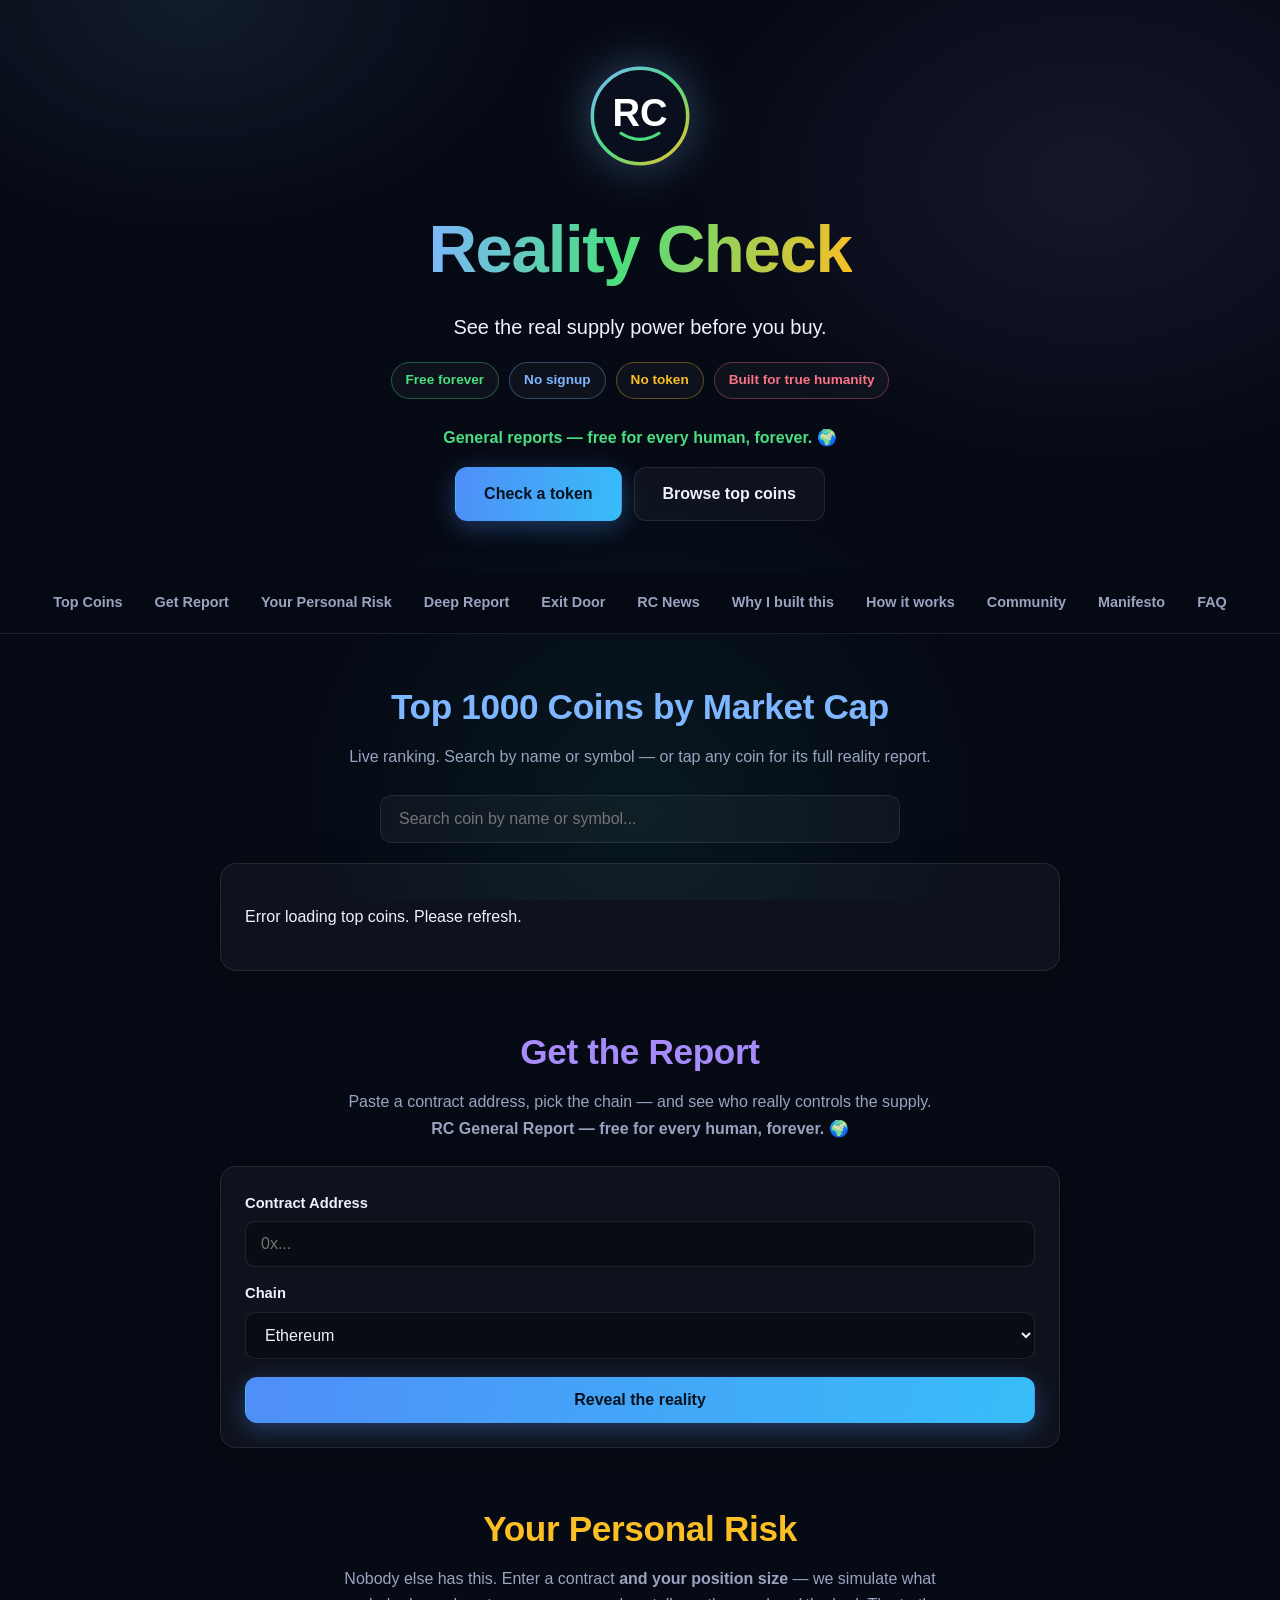
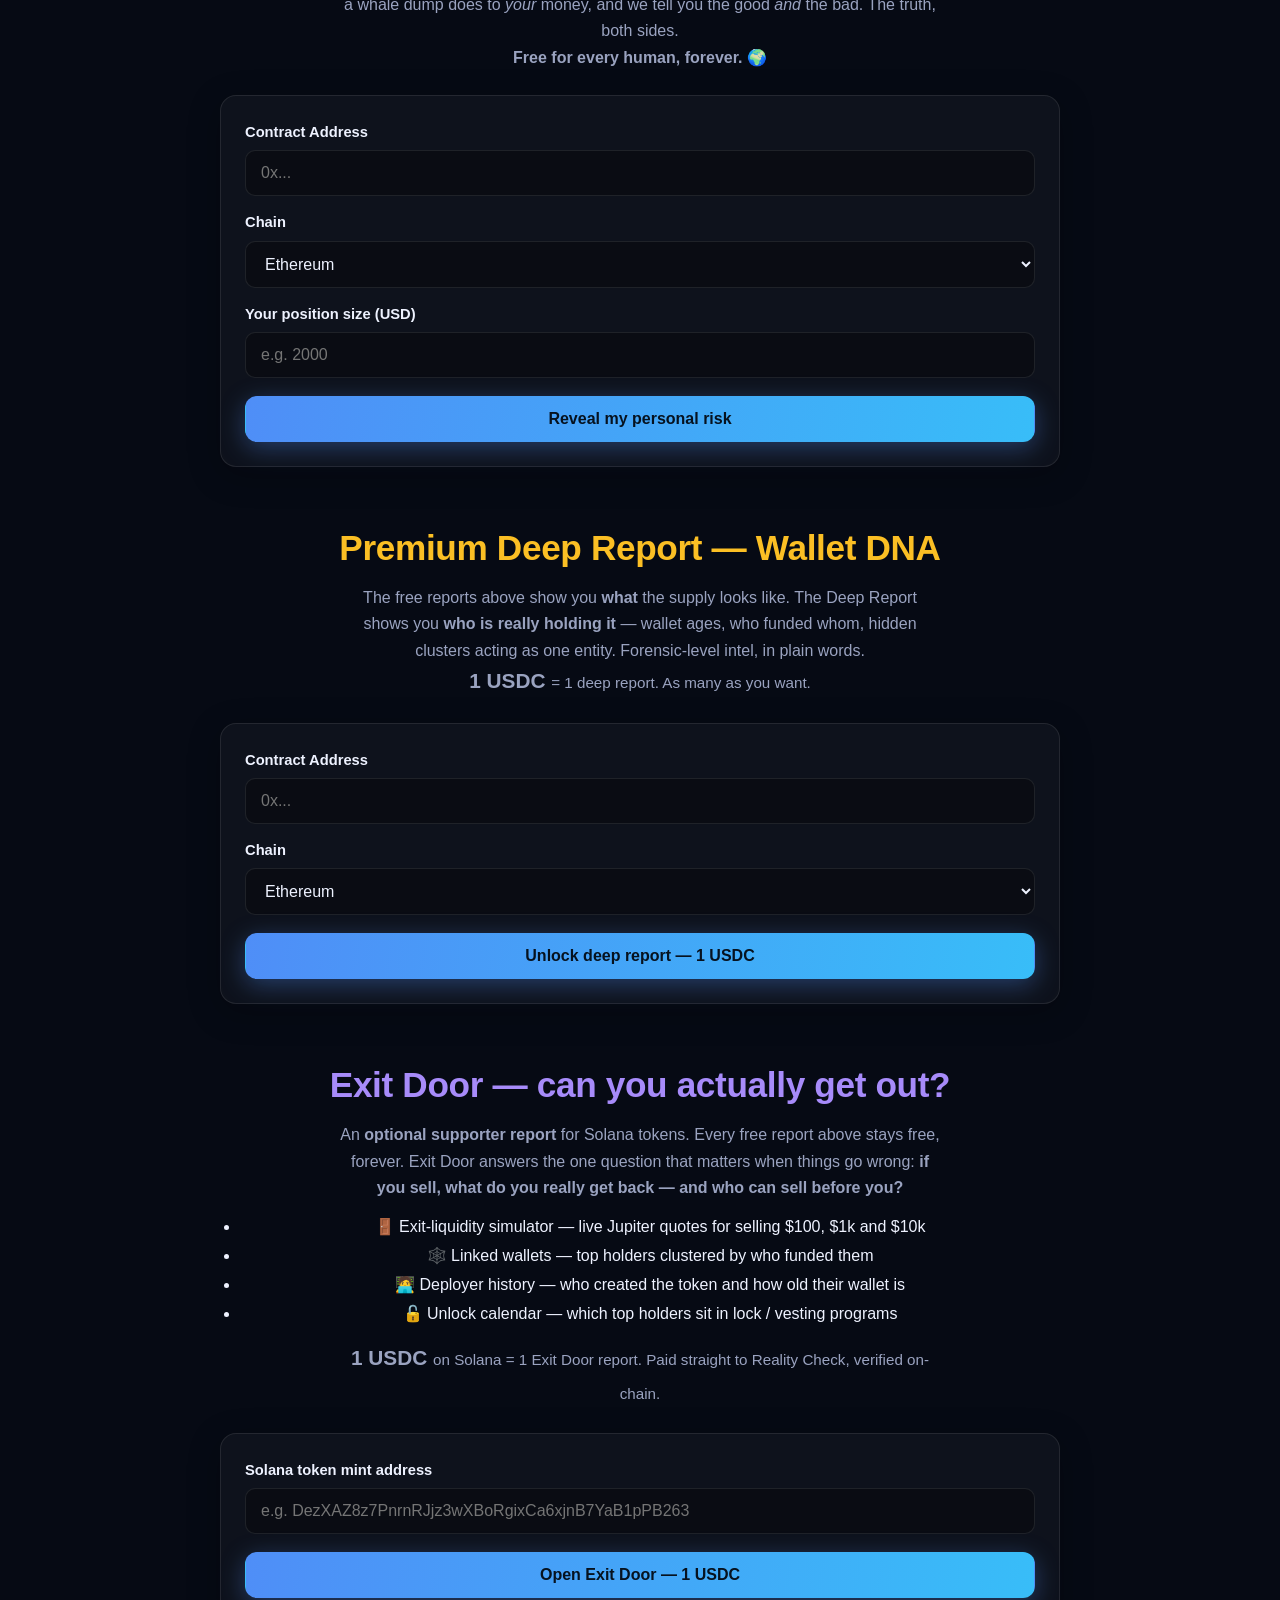
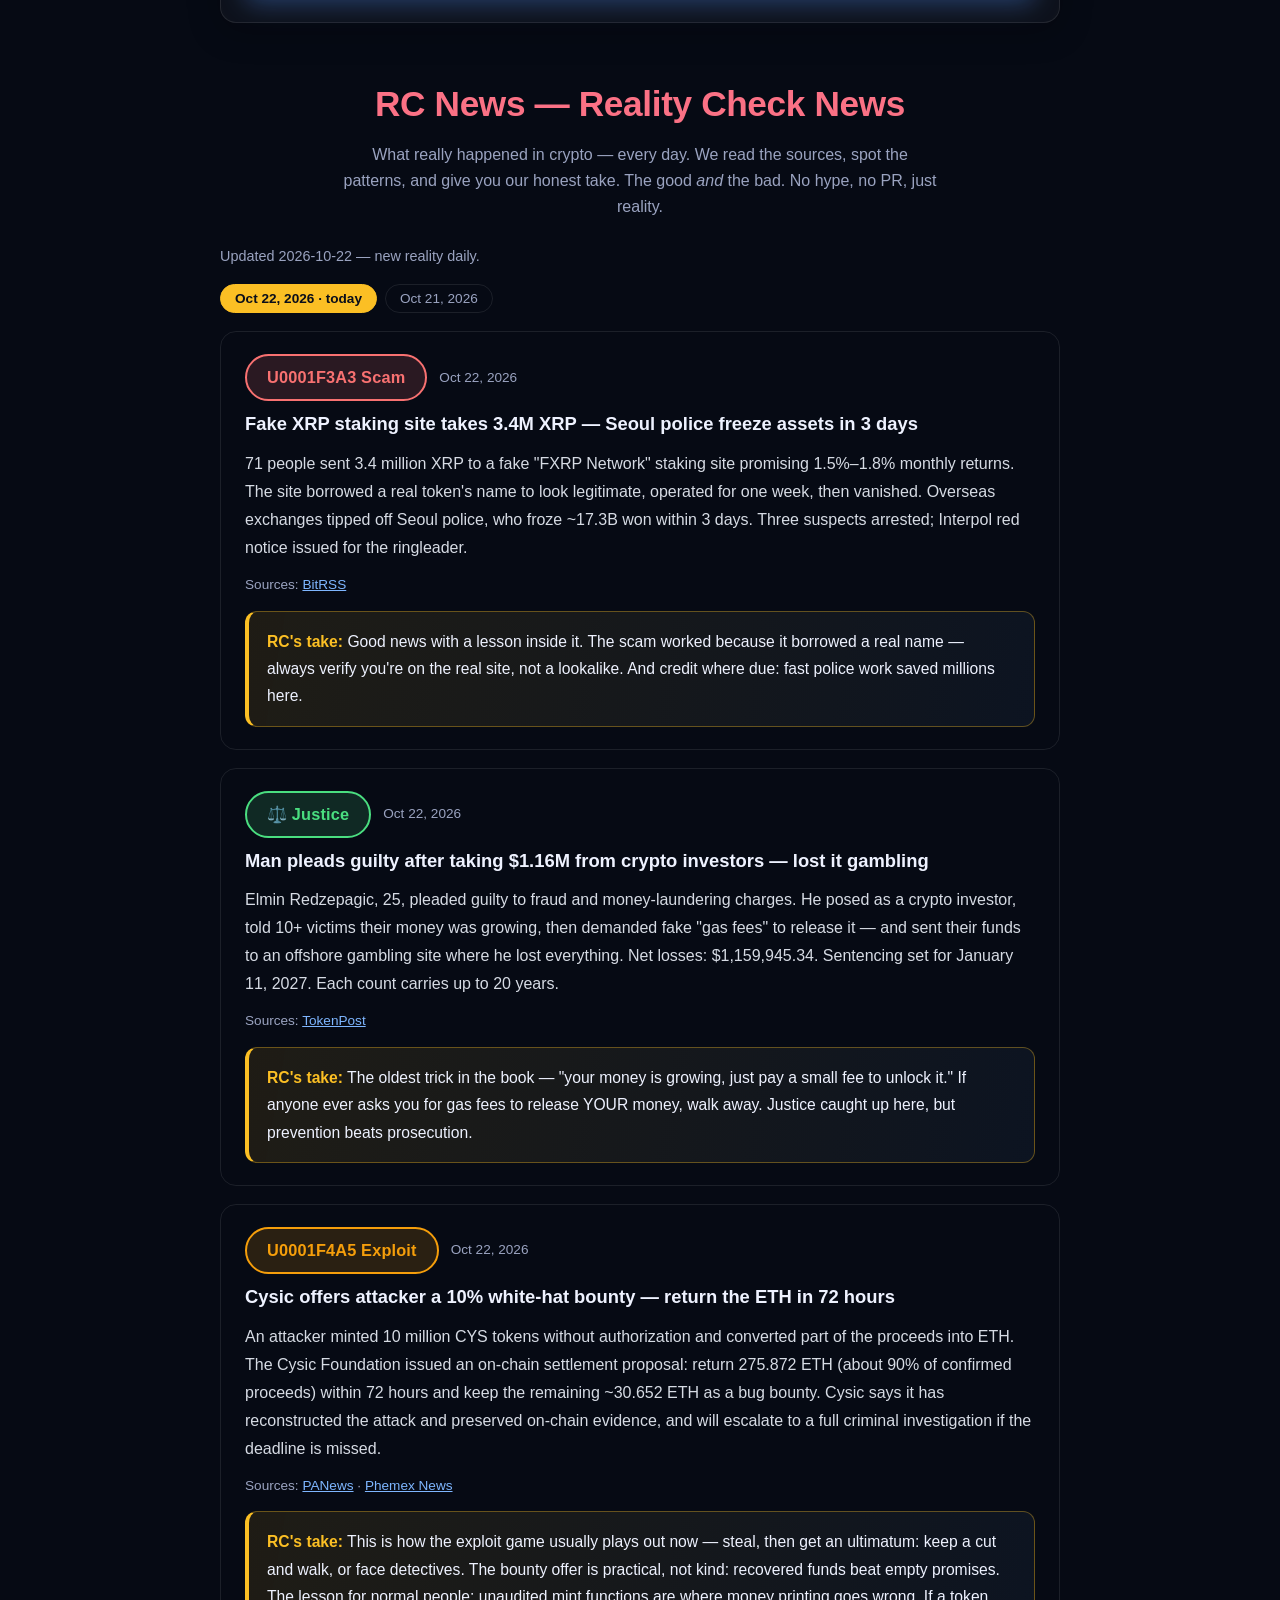
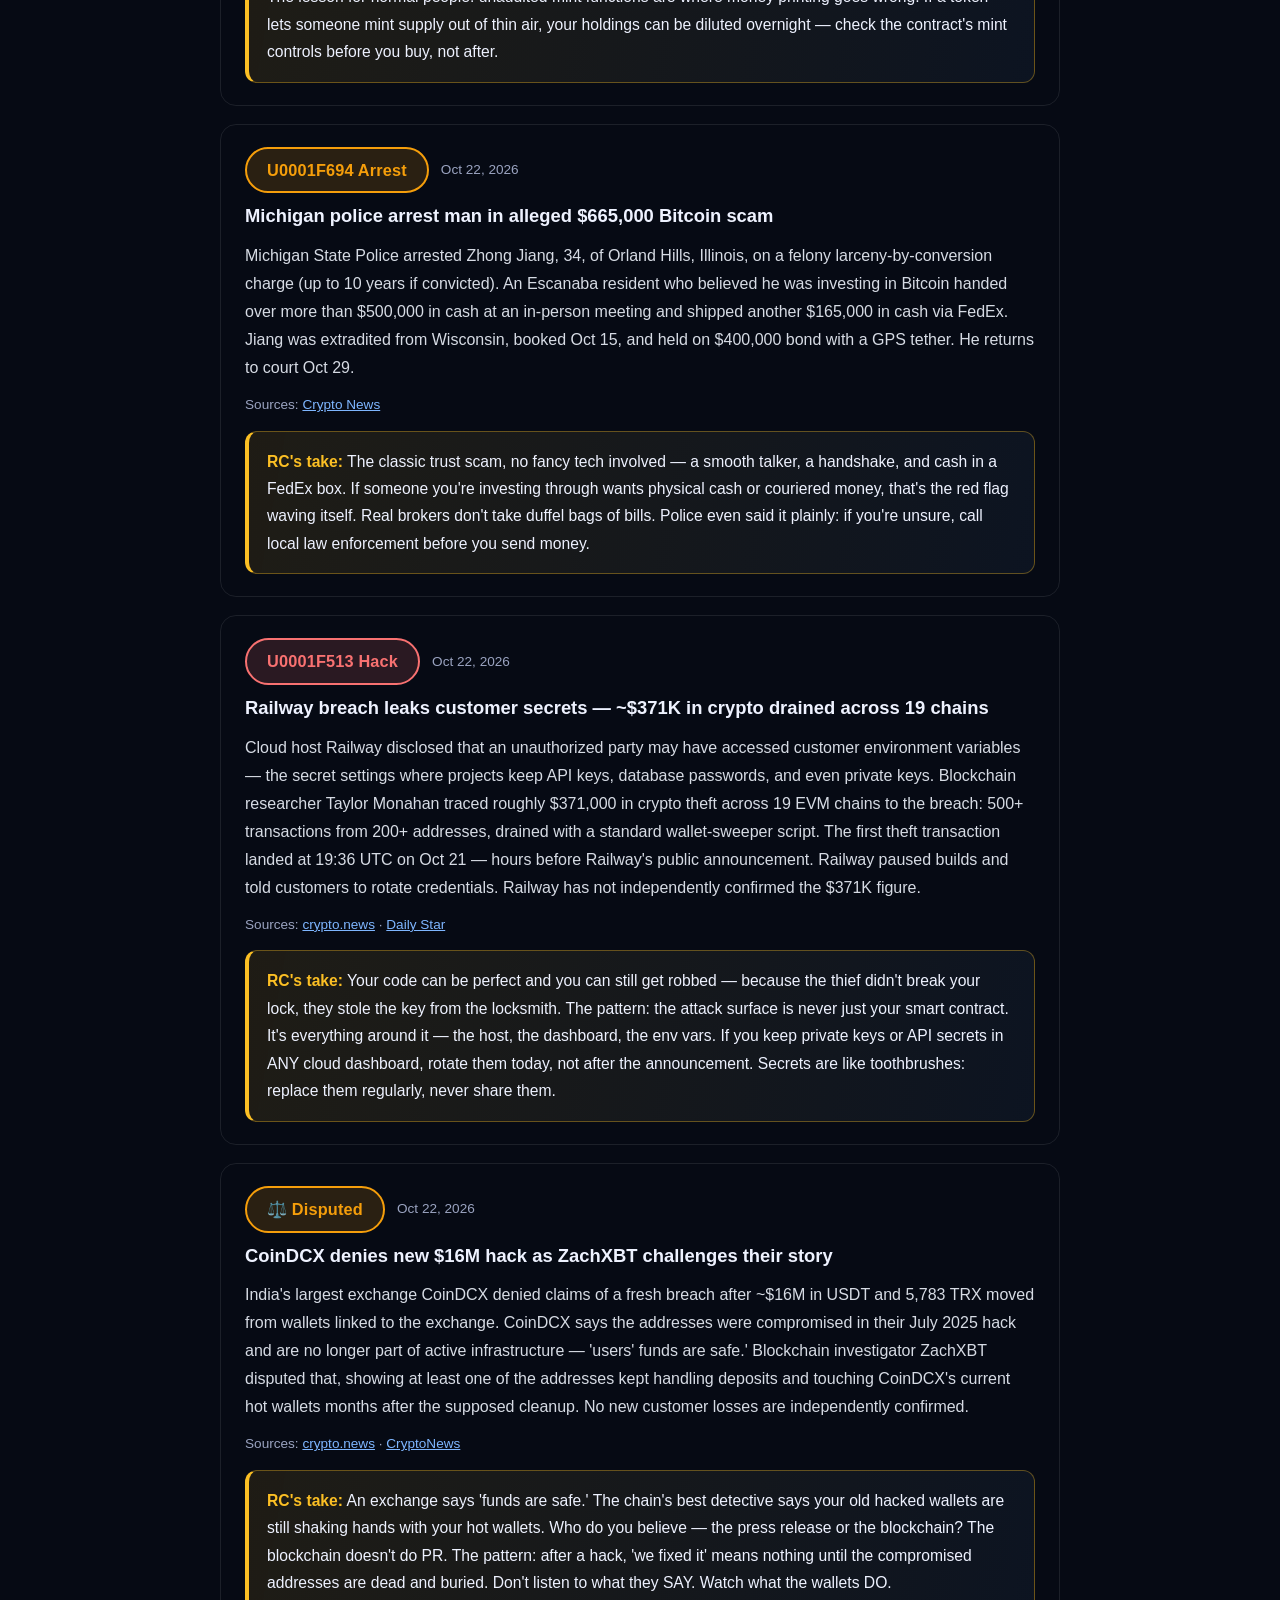
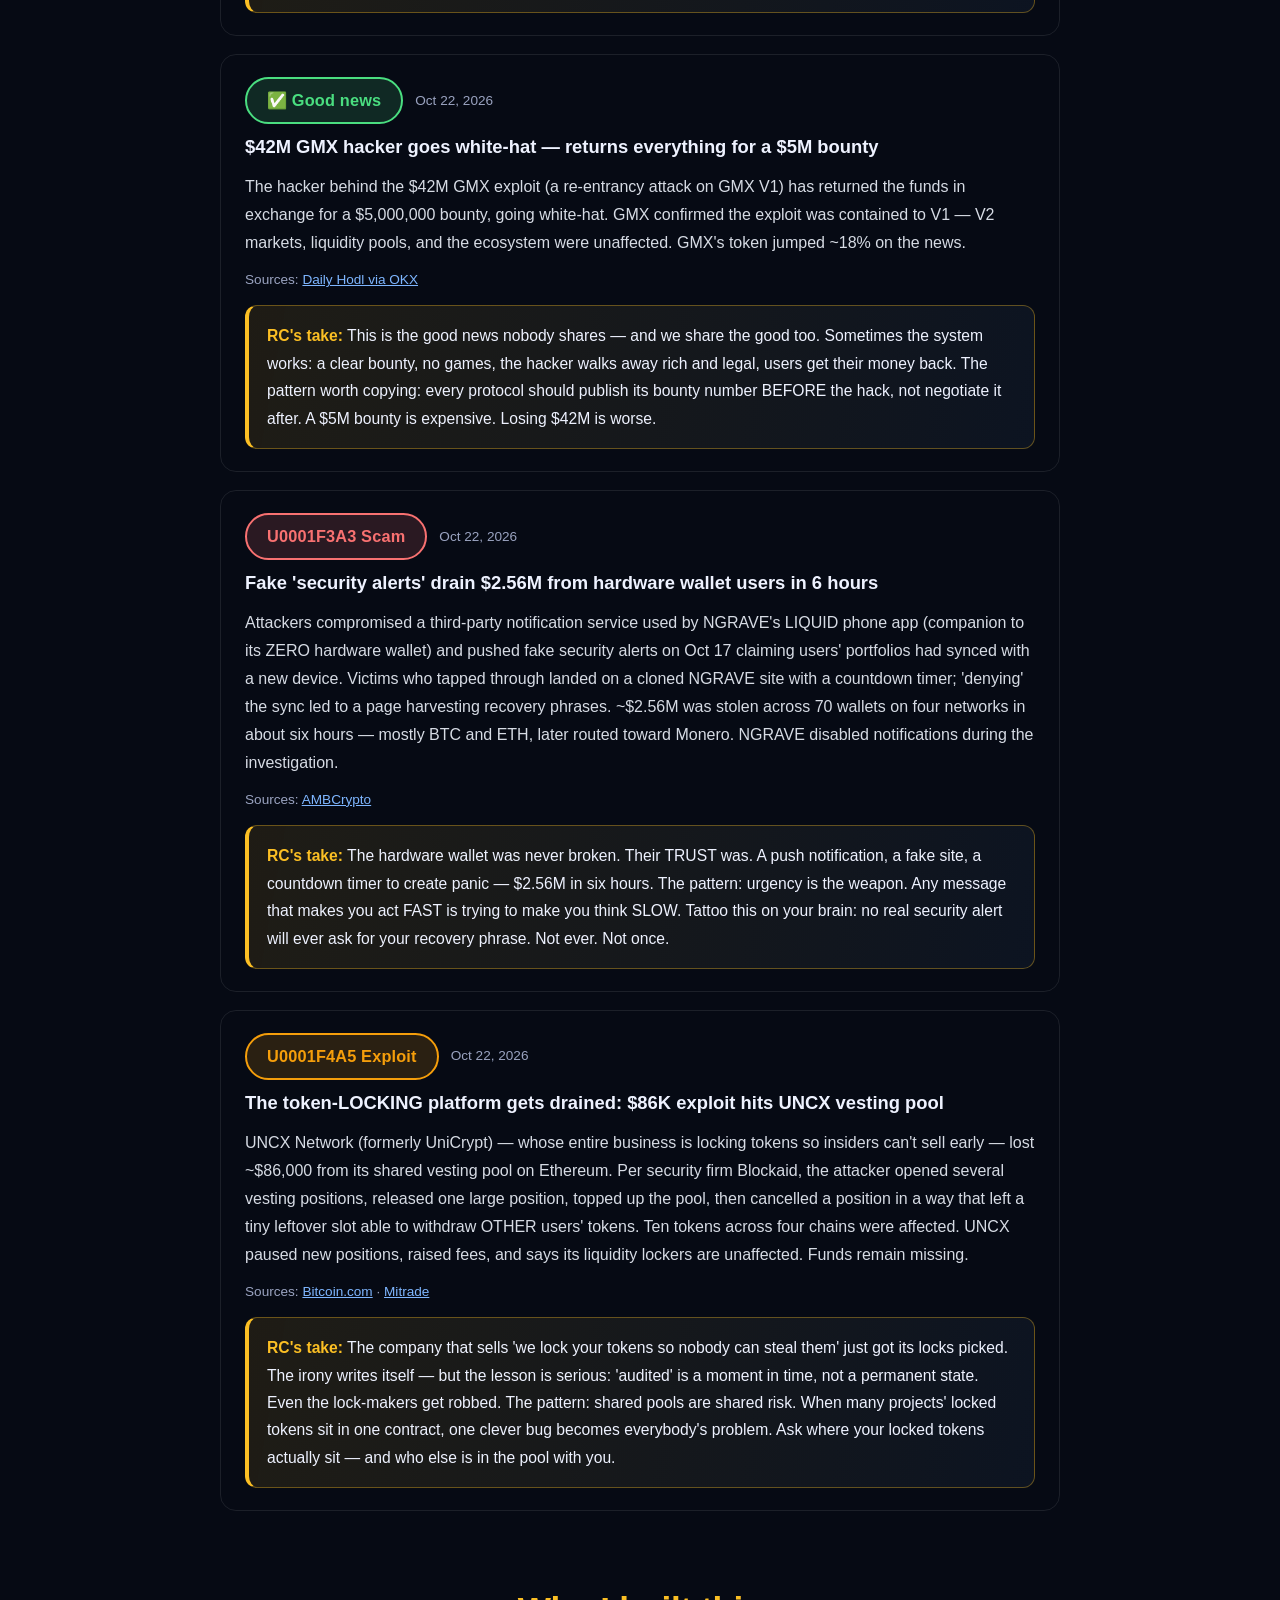
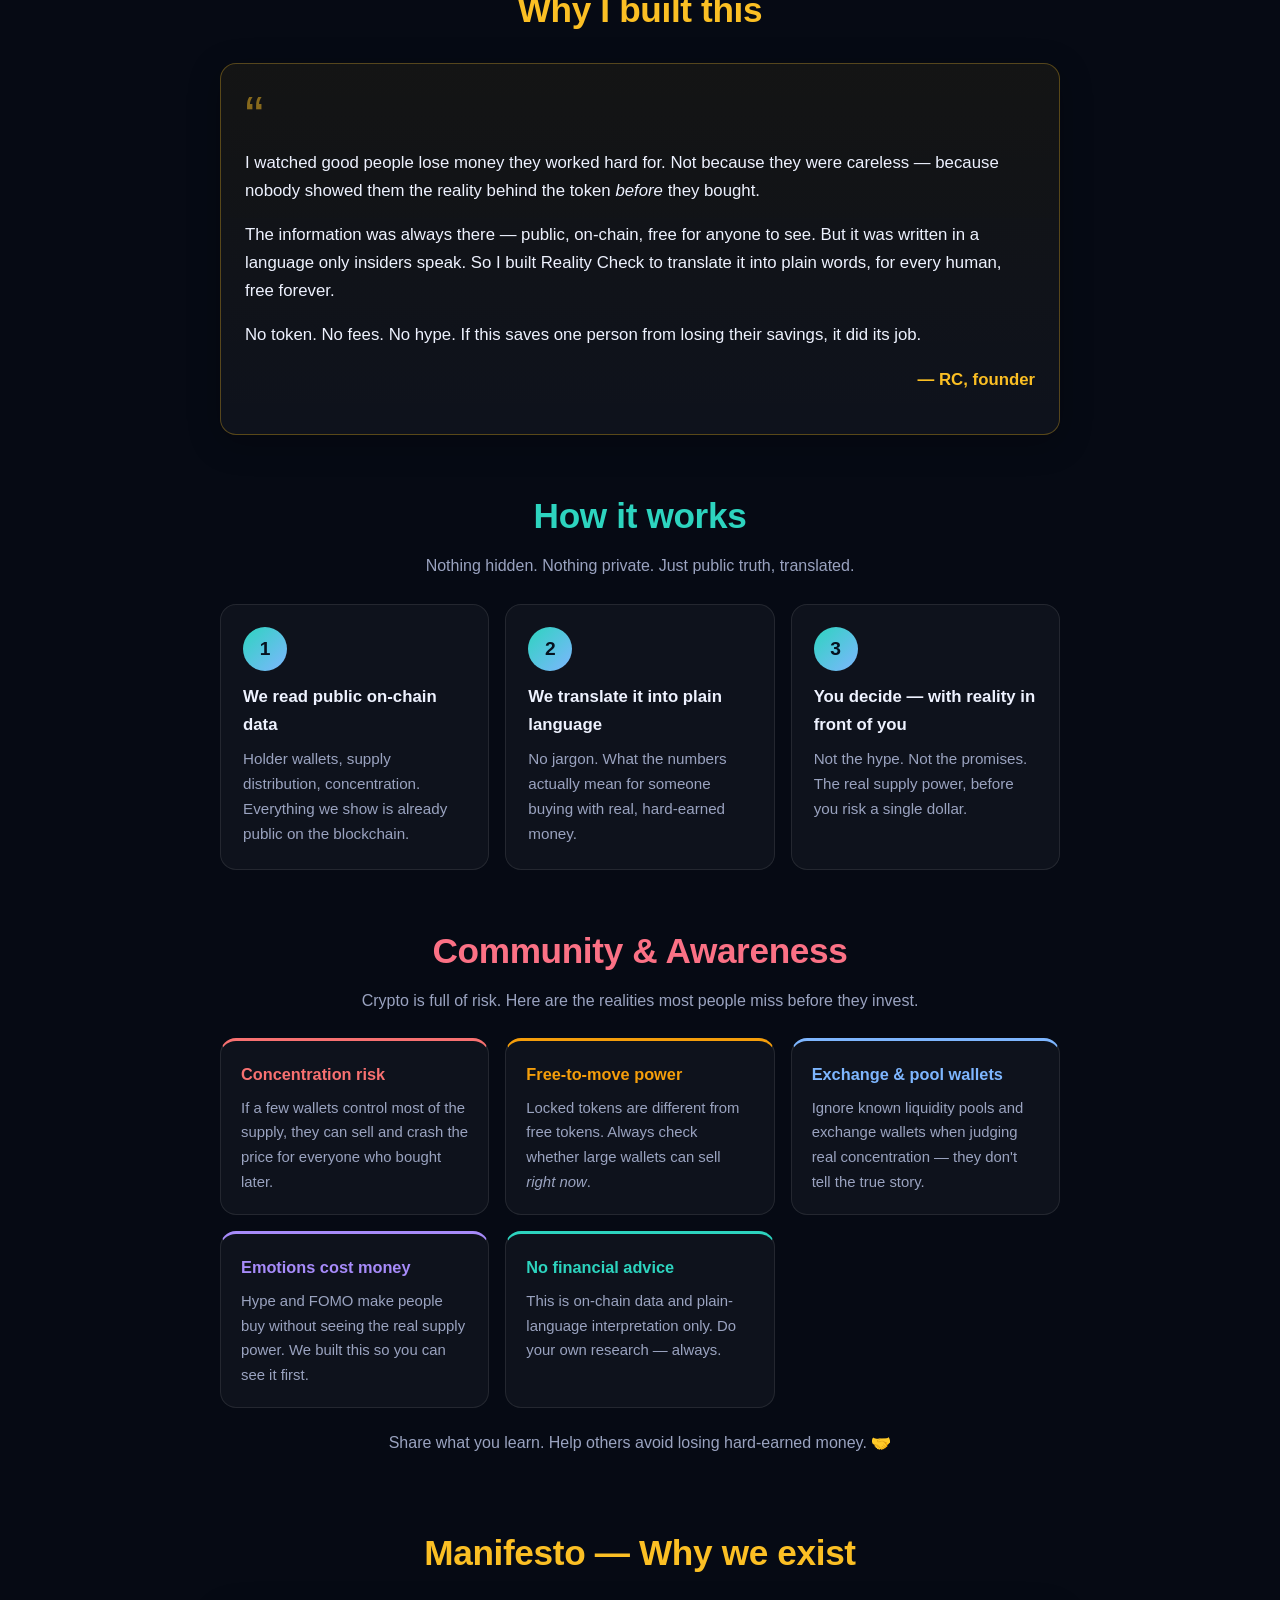
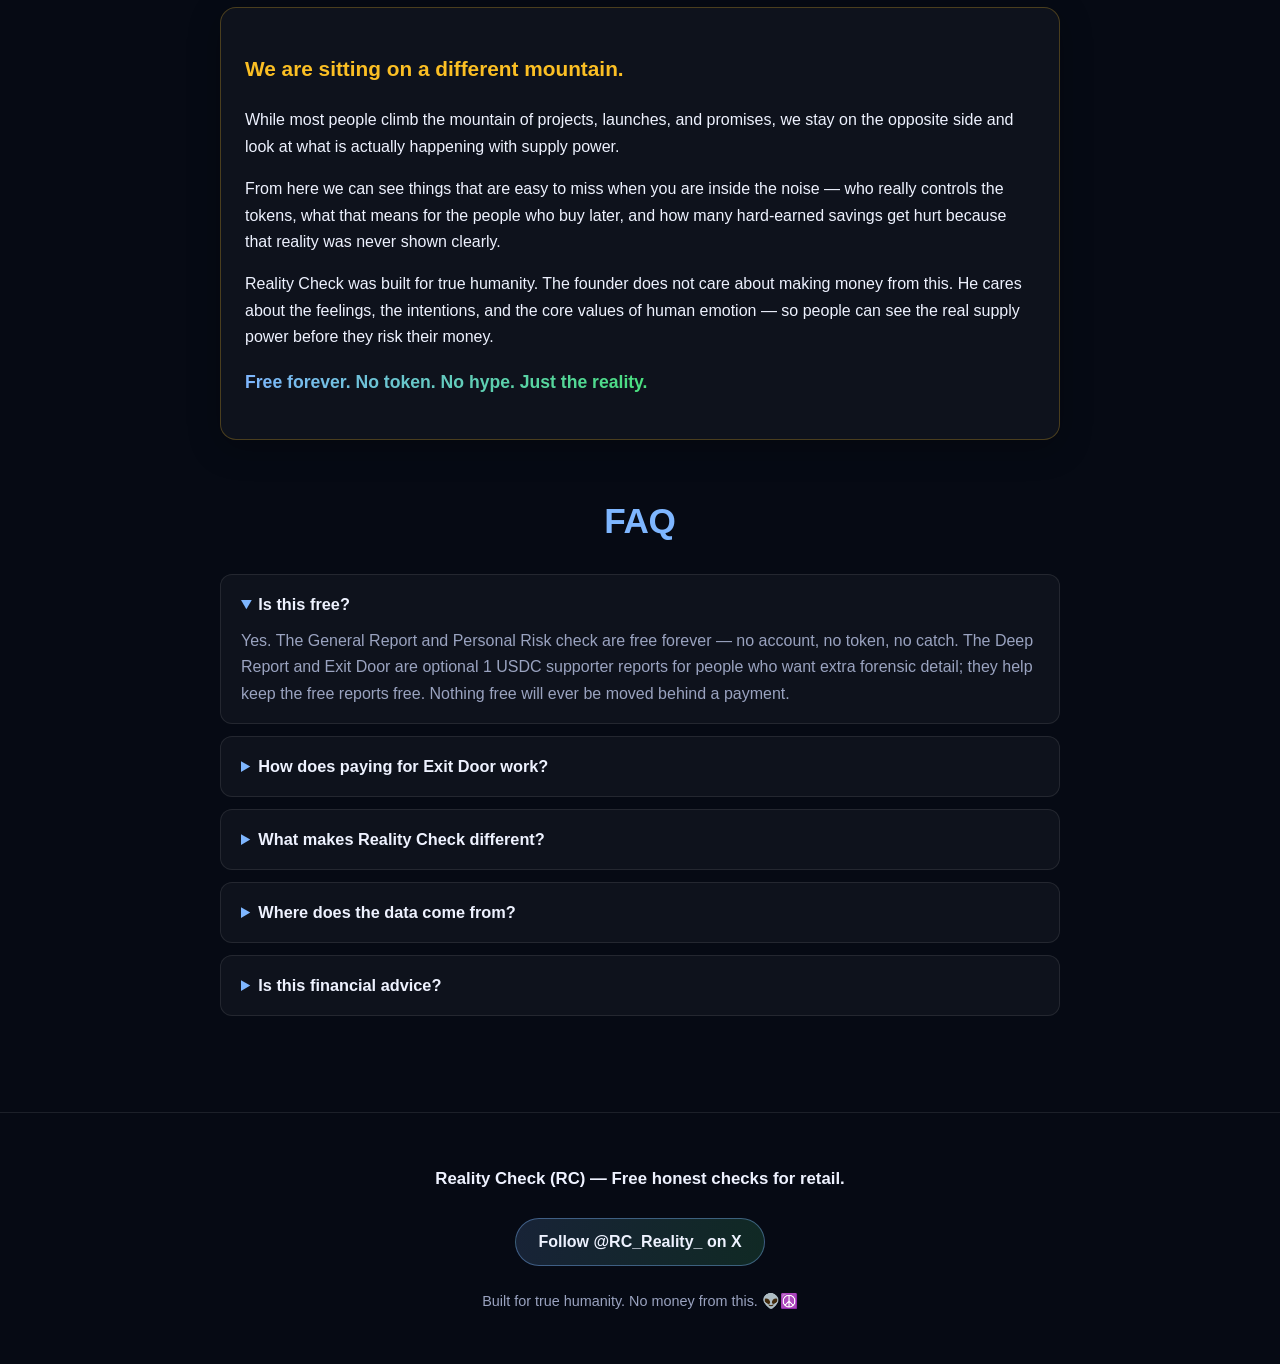
==== src/index.html @ bd2facda "News date archive: today's news by default, browse older dates (Oct 22)" ====
<!DOCTYPE html>
<html lang="en">
<head>
<meta charset="UTF-8">
<meta name="viewport" content="width=device-width, initial-scale=1.0">
<title>Reality Check (RC) — See the real supply power before you buy</title>
<meta name="description" content="Reality Check shows the reality behind every crypto project. Free forever. No token. No hype. Plain-language holder reports for retail.">
<meta name="google-site-verification" content="sBDAv3h400EUTqAYCdba7sETqAfsnvtnPuCw1fA2Es4" />
<meta name="robots" content="index, follow">
<link rel="canonical" href="https://www.realitycheckglobal.trade/">
<link rel="icon" type="image/png" sizes="32x32" href="/favicon-32x32.png">
<link rel="icon" type="image/png" sizes="16x16" href="/favicon-16x16.png">
<link rel="apple-touch-icon" href="/apple-touch-icon.png">
<meta property="og:type" content="website">
<meta property="og:image" content="https://www.realitycheckglobal.trade/rc-logo.png">
<meta property="og:site_name" content="Reality Check (RC)">
<meta property="og:title" content="Reality Check (RC) — See the real supply power before you buy">
<meta property="og:description" content="Free, plain-language crypto holder reports for retail. See who really holds a token and whether you can get out. Free forever. No token. No hype.">
<meta property="og:url" content="https://www.realitycheckglobal.trade/">
<meta name="twitter:card" content="summary">
<meta name="twitter:title" content="Reality Check (RC) — See the real supply power before you buy">
<meta name="twitter:description" content="Free, plain-language crypto holder reports for retail. Free forever. No token. No hype.">
<script type="application/ld+json">
{"@context":"https://schema.org","@graph":[
{"@type":"Organization","@id":"https://www.realitycheckglobal.trade/#org","name":"Reality Check (RC)","url":"https://www.realitycheckglobal.trade/","logo":"https://www.realitycheckglobal.trade/rc-logo.png","sameAs":["https://github.com/RCRealityCheck/RealityCheck"]},
{"@type":"WebSite","@id":"https://www.realitycheckglobal.trade/#website","name":"Reality Check (RC)","url":"https://www.realitycheckglobal.trade/","description":"Reality Check shows the reality behind every crypto project. Free forever. No token. No hype. Plain-language holder reports for retail.","publisher":{"@id":"https://www.realitycheckglobal.trade/#org"},"inLanguage":"en"}
]}
</script>
<link rel="stylesheet" href="style.css?v=10">
</head>
<body>
<div class="ambient" aria-hidden="true"></div>

<header class="hero">
  <div class="logo-ring">
    <svg viewBox="0 0 120 120" width="104" height="104" aria-label="RC logo">
      <defs>
        <linearGradient id="ringGrad" x1="0" y1="0" x2="1" y2="1">
          <stop offset="0" stop-color="#7eb6ff"/>
          <stop offset=".5" stop-color="#4ade80"/>
          <stop offset="1" stop-color="#fbbf24"/>
        </linearGradient>
      </defs>
      <circle cx="60" cy="60" r="55" fill="#0a0f1e" stroke="url(#ringGrad)" stroke-width="4"/>
      <text x="60" y="71" text-anchor="middle" font-family="-apple-system,BlinkMacSystemFont,'Segoe UI',sans-serif" font-size="44" font-weight="800" fill="#fff">RC</text>
      <path d="M38 80 Q60 94 82 80" fill="none" stroke="#4ade80" stroke-width="3.5" stroke-linecap="round"/>
    </svg>
  </div>
  <h1><span class="grad-text">Reality Check</span></h1>
  <p class="tagline">See the real supply power before you buy.</p>
  <div class="badges">
    <span class="badge b-green">Free forever</span>
    <span class="badge b-blue">No signup</span>
    <span class="badge b-gold">No token</span>
    <span class="badge b-rose">Built for true humanity</span>
  </div>
  <p class="free-forever" style="margin-top:14px">General reports — free for every human, forever. 🌍</p>
  <div class="hero-ctas">
    <a href="#report" class="btn btn-primary">Check a token</a>
    <a href="#top" class="btn btn-ghost">Browse top coins</a>
  </div>
</header>

<nav class="sticky-nav">
  <a href="#top">Top Coins</a>
  <a href="#report">Get Report</a>
  <a href="#personal">Your Personal Risk</a>
  <a href="#premium">Deep Report</a>
  <a href="#exitdoor">Exit Door</a>
  <a href="#rcnews">RC News</a>
  <a href="#why">Why I built this</a>
  <a href="#how">How it works</a>
  <a href="#community">Community</a>
  <a href="#manifesto">Manifesto</a>
  <a href="#faq">FAQ</a>
</nav>

<main>
<section id="top" class="accent-blue">
  <div class="section-head">
    <h2>Top 1000 Coins by Market Cap</h2>
    <p>Live ranking. Search by name or symbol — or tap any coin for its full reality report.</p>
  </div>
  <div class="search-box">
    <input type="text" id="coinSearch" placeholder="Search coin by name or symbol..." autocomplete="off">
    <div id="searchPopup" class="search-popup"></div>
  </div>
  <div id="topList"><div class="loader"><span class="spin"></span> Loading live ranking...</div></div>
  <button id="loadMore" class="btn btn-ghost" style="display:none;margin:18px auto 0;">Load more</button>
</section>

<section id="report" class="accent-violet">
  <div class="section-head">
    <h2>Get the Report</h2>
    <p>Paste a contract address, pick the chain — and see who really controls the supply.</p>
    <p class="free-forever">RC General Report — free for every human, forever. 🌍</p>
  </div>
  <form id="checkForm" class="card-form">
    <label for="contract">Contract Address</label>
    <input type="text" id="contract" placeholder="0x..." required autocomplete="off">
    <label for="chain">Chain</label>
    <select id="chain">
      <option value="eth-mainnet">Ethereum</option>
      <option value="bsc-mainnet">BNB Chain</option>
      <option value="avalanche-mainnet">Avalanche</option>
      <option value="base-mainnet">Base</option>
      <option value="polygon-mainnet">Polygon</option>
      <option value="arbitrum-mainnet">Arbitrum</option>
      <option value="solana-mainnet">Solana (limited)</option>
    </select>
    <button type="submit" class="btn btn-primary btn-full">Reveal the reality</button>
  </form>
  <div id="result"></div>
</section>

<section id="personal" class="accent-gold">
  <div class="section-head">
    <h2>Your Personal Risk</h2>
    <p>Nobody else has this. Enter a contract <strong>and your position size</strong> — we simulate what a whale dump does to <em>your</em> money, and we tell you the good <em>and</em> the bad. The truth, both sides.</p>
    <p class="free-forever">Free for every human, forever. 🌍</p>
  </div>
  <form id="riskForm" class="card-form">
    <label for="riskContract">Contract Address</label>
    <input type="text" id="riskContract" placeholder="0x..." required autocomplete="off">
    <label for="riskChain">Chain</label>
    <select id="riskChain">
      <option value="eth-mainnet">Ethereum</option>
      <option value="bsc-mainnet">BNB Chain</option>
      <option value="avalanche-mainnet">Avalanche</option>
      <option value="base-mainnet">Base</option>
      <option value="polygon-mainnet">Polygon</option>
      <option value="arbitrum-mainnet">Arbitrum</option>
      <option value="solana-mainnet">Solana (limited)</option>
    </select>
    <label for="riskPosition">Your position size (USD)</label>
    <input type="number" id="riskPosition" placeholder="e.g. 2000" min="1" required>
    <button type="submit" class="btn btn-primary btn-full">Reveal my personal risk</button>
  </form>
  <div id="riskResult"></div>
</section>

<section id="premium" class="accent-gold">
  <div class="section-head">
    <h2>Premium Deep Report — Wallet DNA</h2>
    <p>The free reports above show you <strong>what</strong> the supply looks like. The Deep Report shows you <strong>who is really holding it</strong> — wallet ages, who funded whom, hidden clusters acting as one entity. Forensic-level intel, in plain words.</p>
    <p class="premium-price">1 USDC <span>= 1 deep report. As many as you want.</span></p>
  </div>
  <form id="deepForm" class="card-form">
    <label for="deepContract">Contract Address</label>
    <input type="text" id="deepContract" placeholder="0x..." required autocomplete="off">
    <label for="deepChain">Chain</label>
    <select id="deepChain">
      <option value="eth-mainnet">Ethereum</option>
      <option value="bsc-mainnet">BNB Chain</option>
      <option value="avalanche-mainnet">Avalanche</option>
      <option value="base-mainnet">Base</option>
      <option value="polygon-mainnet">Polygon</option>
      <option value="arbitrum-mainnet">Arbitrum</option>
      <option value="solana-mainnet">Solana</option>
    </select>
    <button type="submit" class="btn btn-primary btn-full">Unlock deep report — 1 USDC</button>
  </form>
  <div id="payPanel" style="display:none">
    <div class="report-card pay-card">
      <h3>Pay 1 USDC — your chain, your choice</h3>
      <label for="payChain">Payment chain</label>
      <select id="payChain">
        <option value="solana">Solana (cheapest)</option>
        <option value="base">Base</option>
        <option value="ethereum">Ethereum</option>
        <option value="bnb">BNB Chain</option>
        <option value="polygon">Polygon</option>
        <option value="arbitrum">Arbitrum</option>
      </select>
      <button type="button" class="btn btn-primary btn-full" id="oneClickPay">Pay 1 USDC with Phantom</button>
      <p class="note" id="payHint">Your wallet opens right here — approve, and the report unlocks automatically.</p>
      <div class="pay-divider"><span>or pay manually</span></div>
      <p class="pay-note">Send <strong>exactly 1 USDC</strong> on any supported chain to the Reality Check wallet, then paste the transaction hash — <strong>we detect the chain automatically</strong>.</p>
      <p class="pay-note" style="margin-bottom:6px"><strong>Solana:</strong></p>
      <div class="wallet-copy">
        <code id="rcWalletSol">DYkdqhQNLQyikuPaNHJczSwcGPYVuGuBafqzXm8wqAvk</code>
        <button type="button" class="btn btn-ghost copy-any" data-t="DYkdqhQNLQyikuPaNHJczSwcGPYVuGuBafqzXm8wqAvk">Copy</button>
      </div>
      <p class="pay-note" style="margin-bottom:6px"><strong>Ethereum / Base / BNB / Polygon / Arbitrum:</strong></p>
      <div class="wallet-copy">
        <code id="rcWalletEvm">0xa214852e96a6d263a14DdA188Fd90395a733b5eA</code>
        <button type="button" class="btn btn-ghost copy-any" data-t="0xa214852e96a6d263a14DdA188Fd90395a733b5eA">Copy</button>
      </div>
      <label for="txSig">Transaction hash / signature</label>
      <input type="text" id="txSig" placeholder="Paste the FULL hash from your wallet" autocomplete="off">
      <button type="button" class="btn btn-ghost btn-full" id="verifyPay">Verify manually & reveal DNA</button>
      <p class="note">Payments are verified on-chain and must be less than 30 minutes old.</p>
    </div>
  </div>
  <div id="deepResult"></div>
</section>

<section id="exitdoor" class="accent-violet">
  <div class="section-head">
    <h2>Exit Door — can you actually get out?</h2>
    <p>An <strong>optional supporter report</strong> for Solana tokens. Every free report above stays free, forever. Exit Door answers the one question that matters when things go wrong: <strong>if you sell, what do you really get back — and who can sell before you?</strong></p>
    <ul class="exit-list">
      <li>🚪 Exit-liquidity simulator — live Jupiter quotes for selling $100, $1k and $10k</li>
      <li>🕸️ Linked wallets — top holders clustered by who funded them</li>
      <li>🧑‍💻 Deployer history — who created the token and how old their wallet is</li>
      <li>🔓 Unlock calendar — which top holders sit in lock / vesting programs</li>
    </ul>
    <p class="premium-price">1 USDC <span>on Solana = 1 Exit Door report. Paid straight to Reality Check, verified on-chain.</span></p>
  </div>
  <form id="exitForm" class="card-form">
    <label for="exitMint">Solana token mint address</label>
    <input type="text" id="exitMint" placeholder="e.g. DezXAZ8z7PnrnRJjz3wXBoRgixCa6xjnB7YaB1pPB263" required autocomplete="off">
    <button type="submit" class="btn btn-primary btn-full">Open Exit Door — 1 USDC</button>
  </form>
  <div id="exitPay" style="display:none">
    <div class="report-card pay-card">
      <h3>Pay 1 USDC with Solana Pay</h3>
      <button type="button" class="btn btn-primary btn-full" id="exitPhantom">Pay with Phantom (this browser)</button>
      <div class="pay-divider"><span>or scan with your phone</span></div>
      <div id="exitQr" class="exit-qr"></div>
      <a id="exitDeepLink" class="btn btn-ghost btn-full" href="#">Open in Phantom on this phone</a>
      <p class="note" id="exitStatus">Waiting for payment… this page unlocks the report automatically.</p>
      <p class="note">Non-custodial: your wallet sends USDC directly to <code>DYkd…qAvk</code>. Each request has its own reference and only unlocks this token. Requests expire after 30 minutes.</p>
    </div>
  </div>
  <div id="exitResult"></div>
</section>

<section id="rcnews" class="accent-rose">
  <div class="section-head">
    <h2>RC News — Reality Check News</h2>
    <p>What really happened in crypto — every day. We read the sources, spot the patterns, and give you our honest take. The good <em>and</em> the bad. No hype, no PR, just reality.</p>
  </div>
  <div id="newsFeed"><div class="loader"><span class="spin"></span> Loading today's reality...</div></div>
</section>

<section id="why" class="accent-gold">
  <div class="section-head">
    <h2>Why I built this</h2>
  </div>
  <div class="founder-card">
    <div class="founder-quote-mark">&ldquo;</div>
    <p>I watched good people lose money they worked hard for. Not because they were careless &mdash; because nobody showed them the reality behind the token <em>before</em> they bought.</p>
    <p>The information was always there &mdash; public, on-chain, free for anyone to see. But it was written in a language only insiders speak. So I built Reality Check to translate it into plain words, for every human, free forever.</p>
    <p>No token. No fees. No hype. If this saves one person from losing their savings, it did its job.</p>
    <p class="founder-sign">&mdash; RC, founder</p>
  </div>
</section>

<section id="how" class="accent-teal">
  <div class="section-head">
    <h2>How it works</h2>
    <p>Nothing hidden. Nothing private. Just public truth, translated.</p>
  </div>
  <div class="how-grid">
    <div class="how-card">
      <div class="how-num">1</div>
      <h3>We read public on-chain data</h3>
      <p>Holder wallets, supply distribution, concentration. Everything we show is already public on the blockchain.</p>
    </div>
    <div class="how-card">
      <div class="how-num">2</div>
      <h3>We translate it into plain language</h3>
      <p>No jargon. What the numbers actually mean for someone buying with real, hard-earned money.</p>
    </div>
    <div class="how-card">
      <div class="how-num">3</div>
      <h3>You decide &mdash; with reality in front of you</h3>
      <p>Not the hype. Not the promises. The real supply power, before you risk a single dollar.</p>
    </div>
  </div>
</section>

<section id="community" class="accent-rose">
  <div class="section-head">
    <h2>Community &amp; Awareness</h2>
    <p>Crypto is full of risk. Here are the realities most people miss before they invest.</p>
  </div>
  <div class="risk-grid">
    <div class="risk-card rc-red">
      <h3>Concentration risk</h3>
      <p>If a few wallets control most of the supply, they can sell and crash the price for everyone who bought later.</p>
    </div>
    <div class="risk-card rc-amber">
      <h3>Free-to-move power</h3>
      <p>Locked tokens are different from free tokens. Always check whether large wallets can sell <em>right now</em>.</p>
    </div>
    <div class="risk-card rc-blue">
      <h3>Exchange &amp; pool wallets</h3>
      <p>Ignore known liquidity pools and exchange wallets when judging real concentration &mdash; they don't tell the true story.</p>
    </div>
    <div class="risk-card rc-violet">
      <h3>Emotions cost money</h3>
      <p>Hype and FOMO make people buy without seeing the real supply power. We built this so you can see it first.</p>
    </div>
    <div class="risk-card rc-teal">
      <h3>No financial advice</h3>
      <p>This is on-chain data and plain-language interpretation only. Do your own research &mdash; always.</p>
    </div>
  </div>
  <p class="share-line">Share what you learn. Help others avoid losing hard-earned money. 🤝</p>
</section>

<section id="manifesto" class="accent-gold">
  <div class="section-head">
    <h2>Manifesto &mdash; Why we exist</h2>
  </div>
  <div class="manifesto-card">
    <p class="lead">We are sitting on a different mountain.</p>
    <p>While most people climb the mountain of projects, launches, and promises, we stay on the opposite side and look at what is actually happening with supply power.</p>
    <p>From here we can see things that are easy to miss when you are inside the noise &mdash; who really controls the tokens, what that means for the people who buy later, and how many hard-earned savings get hurt because that reality was never shown clearly.</p>
    <p>Reality Check was built for true humanity. The founder does not care about making money from this. He cares about the feelings, the intentions, and the core values of human emotion &mdash; so people can see the real supply power before they risk their money.</p>
    <p class="manifesto-close">Free forever. No token. No hype. Just the reality.</p>
  </div>
</section>

<section id="faq" class="accent-blue">
  <div class="section-head">
    <h2>FAQ</h2>
  </div>
  <div class="faq-list">
    <details class="faq-item" open>
      <summary>Is this free?</summary>
      <p>Yes. The General Report and Personal Risk check are free forever — no account, no token, no catch. The Deep Report and Exit Door are optional 1 USDC supporter reports for people who want extra forensic detail; they help keep the free reports free. Nothing free will ever be moved behind a payment.</p>
    </details>
    <details class="faq-item">
      <summary>How does paying for Exit Door work?</summary>
      <p>You pay 1 USDC on Solana with Phantom (or any Solana Pay wallet). We never hold your funds or keys — the payment goes straight to the Reality Check wallet and our server checks it on-chain before showing the report. If some data can't be read from the chain, the report says "data unavailable" instead of guessing.</p>
    </details>
    <details class="faq-item">
      <summary>What makes Reality Check different?</summary>
      <p>Most tools only show numbers. We explain what the concentration means for the small retail buyer &mdash; in plain language.</p>
    </details>
    <details class="faq-item">
      <summary>Where does the data come from?</summary>
      <p>Public sources: on-chain holder data and public market data. Everything we show was already public &mdash; we just translate it.</p>
    </details>
    <details class="faq-item">
      <summary>Is this financial advice?</summary>
      <p>No. On-chain facts and plain-language interpretation only. Always verify yourself and never invest more than you can afford to lose.</p>
    </details>
  </div>
</section>
</main>

<footer>
  <div class="footer-inner">
    <p class="footer-brand">Reality Check (RC) &mdash; Free honest checks for retail.</p>
    <p><a href="https://x.com/RC_Reality_" target="_blank" rel="noopener" class="x-link">Follow @RC_Reality_ on X</a></p>
    <p class="footer-note">Built for true humanity. No money from this. 👽☮️</p>
  </div>
</footer>

<script>
let allCoins = [];
let shownCount = 50;
let currentCoin = null;

function formatNum(n) {
  if (n == null || isNaN(n) || n === 0) return '—';
  if (n >= 1e9) return '$' + (n / 1e9).toFixed(2) + 'B';
  if (n >= 1e6) return '$' + (n / 1e6).toFixed(2) + 'M';
  if (n >= 1e3) return '$' + (n / 1e3).toFixed(2) + 'K';
  return '$' + Number(n).toLocaleString(undefined, { maximumFractionDigits: 4 });
}
function formatSupply(n) {
  if (n == null || isNaN(n) || n === 0) return '—';
  return Number(n).toLocaleString();
}
function esc(s) {
  return String(s == null ? '' : s).replace(/[&<>"']/g, c => ({'&':'&amp;','<':'&lt;','>':'&gt;','"':'&quot;',"'":'&#39;'}[c]));
}
function verdictClass(v) {
  v = (v || '').toLowerCase();
  if (v.includes('high')) return 'v-red';
  if (v.includes('elevated')) return 'v-amber';
  if (v.includes('distributed')) return 'v-green';
  return 'v-neutral';
}

function showPopup(matches) {
  const popup = document.getElementById('searchPopup');
  if (!matches.length) { popup.style.display = 'none'; return; }
  popup.innerHTML = matches.slice(0, 10).map(c =>
    `<div class="popup-item" data-id="${esc(c.id)}"><span class="pop-name">${esc(c.name)}</span> <span class="pop-sym">(${esc(c.symbol)})</span></div>`
  ).join('');
  popup.style.display = 'block';
  popup.querySelectorAll('.popup-item').forEach(item => {
    item.onclick = () => {
      loadCoinDetails(item.getAttribute('data-id'));
      popup.style.display = 'none';
      document.getElementById('coinSearch').value = '';
    };
  });
}

function renderList() {
  const div = document.getElementById('topList');
  const toShow = allCoins.slice(0, shownCount);
  let html = '<div class="table-wrap"><table><thead><tr><th>#</th><th>Coin</th><th>Price</th><th>Market Cap</th><th>24h</th></tr></thead><tbody>';
  toShow.forEach((c, i) => {
    const price = c.price ? formatNum(c.price) : '—';
    const mcap = formatNum(c.market_cap);
    const ch = c.change_24h != null ? Number(c.change_24h).toFixed(2) + '%' : '—';
    const cls = c.change_24h > 0 ? 'pos' : c.change_24h < 0 ? 'neg' : '';
    html += `<tr class="coin-row" data-id="${esc(c.id)}"><td class="rank">${i + 1}</td><td><span class="coin-name">${esc(c.name)}</span> <span class="coin-sym">${esc(c.symbol)}</span></td><td>${price}</td><td>${mcap}</td><td class="${cls}">${ch}</td></tr>`;
  });
  html += '</tbody></table></div>';
  div.innerHTML = html;
  document.querySelectorAll('.coin-row').forEach(row => {
    row.addEventListener('click', () => loadCoinDetails(row.getAttribute('data-id')));
  });
  const btn = document.getElementById('loadMore');
  if (shownCount < allCoins.length) {
    btn.style.display = 'block';
    btn.textContent = 'Load more (' + Math.min(100, allCoins.length - shownCount) + ' more)';
  } else {
    btn.style.display = 'none';
  }
}

async function loadCoinDetails(id) {
  const resultDiv = document.getElementById('result');
  resultDiv.innerHTML = '<div class="loader"><span class="spin"></span> Loading coin details...</div>';
  document.getElementById('report').scrollIntoView({ behavior: 'smooth' });
  try {
    const r = await fetch(location.origin + '/api/coin?id=' + encodeURIComponent(id));
    const d = await r.json();
    if (!d.success) {
      resultDiv.innerHTML = '<div class="report-card"><p>' + esc(d.message || 'Could not load details.') + '</p></div>';
      return;
    }
    currentCoin = d;
    const sourcesHtml = (d.sources || []).map(s => `<li><a href="${esc(s.url)}" target="_blank" rel="noopener">${esc(s.name)}</a></li>`).join('');
    const athPct = d.percent_from_ath != null ? Number(d.percent_from_ath).toFixed(1) + '% from ATH' : '';
    const ch24 = d.change_24h != null ? Number(d.change_24h).toFixed(2) + '%' : '—';
    resultDiv.innerHTML = `
      <div class="report-card">
        <h3>${esc(d.name)} <span class="coin-sym">(${esc(d.symbol)})</span></h3>
        <div class="stat-grid">
          <div class="stat"><span class="stat-label">Rank</span><span class="stat-val">#${d.rank || '—'}</span></div>
          <div class="stat"><span class="stat-label">Price</span><span class="stat-val">${formatNum(d.price)}</span></div>
          <div class="stat"><span class="stat-label">Market Cap</span><span class="stat-val">${formatNum(d.market_cap)}</span></div>
          <div class="stat"><span class="stat-label">24h Volume</span><span class="stat-val">${formatNum(d.volume_24h)}</span></div>
          <div class="stat"><span class="stat-label">24h Change</span><span class="stat-val ${d.change_24h > 0 ? 'pos' : d.change_24h < 0 ? 'neg' : ''}">${ch24}</span></div>
          <div class="stat"><span class="stat-label">7d Change</span><span class="stat-val">${d.change_7d != null ? Number(d.change_7d).toFixed(2) + '%' : '—'}</span></div>
          <div class="stat"><span class="stat-label">30d Change</span><span class="stat-val">${d.change_30d != null ? Number(d.change_30d).toFixed(2) + '%' : '—'}</span></div>
          <div class="stat"><span class="stat-label">ATH</span><span class="stat-val">${formatNum(d.ath)}</span></div>
        </div>
        ${d.athReality ? `<div class="take-box" style="margin:12px 0 4px"><strong>📉 Reality:</strong> ${esc(d.athReality)}</div>` : ''}
        <div class="detail-rows">
          <p><strong>Circulating Supply:</strong> ${formatSupply(d.circulating)}</p>
          <p><strong>Total Supply:</strong> ${formatSupply(d.total)}</p>
          <p><strong>Max Supply:</strong> ${formatSupply(d.max)}</p>
          ${d.ath_date ? `<p><strong>ATH Date:</strong> ${esc(String(d.ath_date).slice(0, 10))} <span class="neg">${esc(athPct)}</span></p>` : ''}
          ${(d.contracts || []).length ? `<p><strong>Contract Addresses:</strong></p><div class="contract-list">${d.contracts.map((c, i) => `
            <div class="wallet-copy" style="margin:8px 0">
              <code style="font-size:0.75rem">${esc(c.address)}</code>
              <span class="tag-chip">${esc(c.platform || c.type || 'token')}</span>
              <button type="button" class="btn btn-ghost copy-contract" data-addr="${esc(c.address)}">Copy</button>
            </div>`).join('')}</div>` : ''}
          ${d.tags && d.tags.length ? '<p><strong>Tags:</strong> ' + d.tags.map(t => `<span class="tag-chip">${esc(t)}</span>`).join(' ') + '</p>' : ''}
          ${d.description ? '<p><strong>About:</strong> ' + esc(d.description) + '</p>' : ''}
        </div>
        <p><strong>Sources:</strong></p>
        <ul class="sources">${sourcesHtml}</ul>
        <button id="openReality" class="btn btn-primary btn-full" style="margin-top:16px;">Check Reality Report</button>
        <div id="realityArea"></div>
        <p class="note">Data from public sources. Always verify. Not financial advice.</p>
      </div>
    `;
    document.getElementById('openReality').onclick = showRangeSelector;
    resultDiv.querySelectorAll('.copy-contract').forEach(btn => {
      btn.addEventListener('click', function () {
        const a = this.getAttribute('data-addr');
        if (navigator.clipboard) navigator.clipboard.writeText(a);
        this.textContent = 'Copied ✓';
        setTimeout(() => { this.textContent = 'Copy'; }, 2000);
      });
    });
  } catch (err) {
    resultDiv.innerHTML = '<div class="report-card"><p>Error loading details. Please refresh and try again.</p></div>';
  }
}

function showRangeSelector() {
  const area = document.getElementById('realityArea');
  area.innerHTML = `
    <div class="rc-range">
      <h4>Select your investment size</h4>
      <p>Choose the amount you are thinking of putting in. The report will show what that size means for you.</p>
      <div class="range-grid">
        <button class="range-btn" data-min="0" data-max="100">$0 – $100</button>
        <button class="range-btn" data-min="100" data-max="500">$100 – $500</button>
        <button class="range-btn" data-min="500" data-max="2000">$500 – $2,000</button>
        <button class="range-btn" data-min="2000" data-max="5000">$2,000 – $5,000</button>
        <button class="range-btn" data-min="5000" data-max="10000">$5,000 – $10,000</button>
        <button class="range-btn" data-min="10000" data-max="20000">$10,000 – $20,000</button>
        <button class="range-btn" data-min="20000" data-max="50000">$20,000 – $50,000</button>
        <button class="range-btn" data-min="50000" data-max="100000">$50,000 – $100,000</button>
        <button class="range-btn" data-min="100000" data-max="1000000">$100,000 – $1,000,000</button>
      </div>
    </div>
  `;
  area.querySelectorAll('.range-btn').forEach(btn => {
    btn.onclick = () => generateRealityReport(Number(btn.dataset.min), Number(btn.dataset.max), btn.textContent);
  });
  area.scrollIntoView({ behavior: 'smooth', block: 'nearest' });
}

function generateRealityReport(min, max, label) {
  if (!currentCoin) return;
  const d = currentCoin;
  const athDrop = d.percent_from_ath != null ? Math.abs(Number(d.percent_from_ath)) : 0;
  const volRatio = d.volume_24h && d.market_cap ? (d.volume_24h / d.market_cap * 100) : 0;
  const vol24 = d.volume_24h || 0;
  let investorType = '', reality = '', getLose = '', factors = '', treat = '';

  if (max <= 100) {
    investorType = 'Small tester / beginner';
    reality = 'You cannot move this market \u2014 not even a little. But one whale selling CAN move you. Your $100 can become $30 in minutes and there is nothing you can do about it. At this size you are not driving \u2014 you are a passenger. So check who is driving (the holders) before you get in.';
    getLose = 'A 50% drop costs you $50. It stings, but it will not ruin you. The real value here is learning, not earning.';
    factors = 'Distance from ATH (' + athDrop.toFixed(0) + '%), and whether the top wallets are free to sell right now.';
    treat = 'Treat this as tuition. Only use money you can afford to lose completely \u2014 and run the contract check first so your tuition buys a real lesson.';
  } else if (max <= 500) {
    investorType = 'Small retail';
    reality = 'You are still too small to matter to the market \u2014 but big enough to hurt when it goes wrong. Whales exit by selling into buyers exactly like you. Your edge is not money. Your edge is seeing the holder map before they see you coming.';
    getLose = 'A 50% whale-driven dump costs you a few hundred dollars. A 2x gain feels good but changes nothing in real life.';
    factors = 'Holder concentration, unlock schedules, and whether this is a deep market or a thin one.';
    treat = 'Never put the whole amount in one coin. Size it so a full loss is annoying, not painful.';
  } else if (max <= 2000) {
    investorType = 'Active retail';
    reality = 'This is real money \u2014 for many people, a month of savings. At this size a 40% dump caused by large wallets costs you hundreds of dollars in an afternoon. The coin\u2019s story matters less than who holds the free supply and whether they can sell it today.';
    getLose = 'A 30\u201350% drawdown is clearly noticeable. A strong run can cover months of small expenses \u2014 but only if you survive the drawdowns.';
    factors = 'Top holder percentages, liquidity depth (24h volume vs market cap: ' + volRatio.toFixed(1) + '%), and distance from ATH (' + athDrop.toFixed(0) + '%).';
    treat = 'Check the contract holder report before going all-in. If the top 10 wallets control most of the supply, you are gambling on their patience.';
  } else if (max <= 5000) {
    investorType = 'Serious retail';
    reality = 'You are now worth dumping on. If the biggest wallets are unlocked and you are fully in, their exit becomes your loss \u2014 directly, dollar for dollar. At this size "doing your own research" means one thing: look at the holders.';
    getLose = 'A bad entry can cost you thousands. A good one can meaningfully add to your savings. Both outcomes are decided more by supply power than by the project\u2019s promises.';
    factors = 'Supply concentration, unlock schedules, volume/market-cap ratio (' + volRatio.toFixed(1) + '%), and historical drawdowns from ATH.';
    treat = 'Never enter this size as "all or nothing." Split your entry, keep dry powder, and verify the holder map first.';
  } else if (max <= 10000) {
    investorType = 'High-conviction retail';
    reality = 'Your position is big enough that you will feel every large wallet move. A single unlock event or whale exit can erase months of gains in hours. The question is no longer "will it go up" \u2014 it is "who can sell before me, and are they free to do it now".';
    getLose = 'A 40% drop is genuinely painful at this size. A multi-x can be life-changing \u2014 if you can actually exit near the top.';
    factors = 'Who controls the top wallets, whether those wallets are locked or free, and overall market depth.';
    treat = 'Run the full contract Reality Check before entering. Do not rely on price and market cap alone \u2014 they never show you the sellers.';
  } else if (max <= 20000) {
    investorType = 'Large retail / small professional';
    reality = 'You are approaching the size where YOUR OWN exit starts to matter. The market will not absorb your full position quietly if daily volume is thin. You are no longer just choosing a coin \u2014 you are choosing whether you can leave it.';
    getLose = 'Drawdowns of tens of percent now equal real lifestyle impact. The upside is significant, but so is the cost of being trapped.';
    factors = 'Concentration, free-to-move supply, your position vs 24h volume, and distance from ATH (' + athDrop.toFixed(0) + '%).';
    treat = 'Treat it like a business decision. Verify on-chain data, size for survival, and plan your exit before you enter.';
  } else if (max <= 50000) {
    investorType = 'High-net retail';
    reality = 'Exit liquidity is now YOUR problem. Your buy pushes the price up a little; your sell pushes it down a lot \u2014 that asymmetry is the tax on your size. If your position is a large fraction of daily volume, the price you see is not the price you will get when you sell.';
    getLose = 'A large percentage loss here is financially material \u2014 it changes plans. Gains can fund major goals \u2014 if you can realize them.';
    factors = 'True free float, largest wallet behavior, your size vs 24h volume, and historical volatility.';
    treat = 'Full on-chain review is mandatory. Split entries and exits across time. Never assume the quoted price is your exit price.';
  } else if (max <= 100000) {
    investorType = 'Very large retail';
    reality = 'At this size you ARE a whale to everyone smaller \u2014 and you are prey to everyone bigger. Slippage is not a theory for you, it is a bill you will pay. Before touching anything, compare your size to the 24h volume: if you are a big fish in a small pool, the pool decides your exit, not you.';
    getLose = 'Losses here can change your trajectory. Gains can change it the other way \u2014 but only the portion you can actually sell.';
    factors = 'Top 10 concentration, locked vs free supply, real (not washed) volume, and who sold during the last dump.';
    treat = 'Do not enter without seeing the full holder map. Size for the possibility of a sharp, fast drop \u2014 because at your size, you cannot outrun one.';
  } else {
    investorType = 'Professional / large capital';
    reality = 'You move markets \u2014 or you get moved by them. Your entire position may be larger than the daily volume, which means the displayed price is a fiction for your size: you cannot exit at it. The holder map, unlock schedule, and liquidity depth across venues are your business plan now, not optional extras.';
    getLose = 'This size demands professional risk management. A full loss is severe; large gains are possible but rare without a genuine edge.';
    factors = 'Complete holder distribution, unlock schedules, liquidity across venues, and counterparty risk.';
    treat = 'Treat it as institutional. Use multiple independent sources, never rely on a single data point, and model your own market impact before entering.';
  }

  let exitCheck = '';
  if (vol24 > 0) {
    const pct = (max / vol24 * 100);
    const pctStr = pct >= 100 ? Math.round(pct).toLocaleString() + '%' : pct >= 1 ? pct.toFixed(1) + '%' : pct.toFixed(2) + '%';
    if (pct >= 100) {
      exitCheck = 'Your position (' + label + ') is BIGGER than the entire 24h trading volume. You cannot exit at the current price \u2014 selling would crash it before you finish.';
    } else if (pct >= 10) {
      exitCheck = 'Your position is about ' + pctStr + ' of the daily volume. Exiting will move the price against you \u2014 plan to sell in pieces.';
    } else if (pct >= 1) {
      exitCheck = 'Your position is about ' + pctStr + ' of the daily volume. Noticeable, but you can enter and exit without major slippage.';
    } else {
      exitCheck = 'Your size is tiny next to the daily volume (' + pctStr + '). You can enter and exit freely \u2014 your risk is the whales, not your own footprint.';
    }
  } else {
    exitCheck = 'No volume data available \u2014 treat exit liquidity as unknown and dangerous.';
  }

  const area = document.getElementById('realityArea');
  area.innerHTML = `
    <div class="rc-report">
      <h4>Reality Check Report &mdash; ${esc(label)}</h4>
      <div class="reality-callout">${esc(reality)}</div>
      <div class="rc-rows">
        <p><strong>Investor type:</strong> ${esc(investorType)}</p>
        <p><strong>What you can get / lose:</strong> ${esc(getLose)}</p>
        <p><strong>Your exit check:</strong> ${esc(exitCheck)}</p>
        <p><strong>Key factors for this coin:</strong> ${esc(factors)}</p>
        <p><strong>How to treat it:</strong> ${esc(treat)}</p>
        <p><strong>Current context:</strong> Price ${formatNum(d.price)}, ${athDrop.toFixed(0)}% from ATH, 24h volume ${formatNum(d.volume_24h)}.</p>
      </div>
      <p class="note">This is interpretive language based on public data only. Not financial advice. Always verify and never invest more than you can afford to lose.</p>
    </div>
  `;
  area.scrollIntoView({ behavior: 'smooth', block: 'nearest' });
}

async function loadTop() {
  const div = document.getElementById('topList');
  try {
    const res = await fetch(location.origin + '/api/top');
    const data = await res.json();
    if (data.success && data.coins) {
      allCoins = data.coins;
      shownCount = 50;
      renderList();
    } else {
      div.innerHTML = '<div class="report-card"><p>' + esc(data.message || 'Could not load top coins.') + '</p></div>';
    }
  } catch (e) {
    div.innerHTML = '<div class="report-card"><p>Error loading top coins. Please refresh.</p></div>';
  }
}
loadTop();

document.getElementById('loadMore').addEventListener('click', () => {
  shownCount = Math.min(shownCount + 100, allCoins.length);
  renderList();
});

document.getElementById('coinSearch').addEventListener('input', function () {
  const q = this.value.trim().toLowerCase();
  if (!q) { document.getElementById('searchPopup').style.display = 'none'; return; }
  const matches = allCoins.filter(c => (c.name && c.name.toLowerCase().includes(q)) || (c.symbol && c.symbol.toLowerCase().includes(q)));
  showPopup(matches);
});
document.addEventListener('click', (e) => {
  if (!e.target.closest('.search-box')) document.getElementById('searchPopup').style.display = 'none';
});

document.getElementById('checkForm').addEventListener('submit', async function (e) {
  e.preventDefault();
  const contract = document.getElementById('contract').value.trim();
  const chain = document.getElementById('chain').value;
  const resultDiv = document.getElementById('result');
  resultDiv.innerHTML = '<div class="loader"><span class="spin"></span> Reading the chain &mdash; revealing reality...</div>';
  try {
    const res = await fetch(location.origin + '/api/check', {
      method: 'POST',
      headers: { 'Content-Type': 'application/json' },
      body: JSON.stringify({ contract, chain })
    });
    const data = await res.json();
    if (data.success) {
      const fullName = data.symbol ? `${esc(data.name)} (${esc(data.symbol)})` : (esc(data.name) || 'Token');
      const holdersHtml = (data.topHolders || []).map(h => {
        const a = esc(h.address || '');
        return `<li><span class="holder-addr">${a.slice(0, 6)}...${a.slice(-4)}</span> <span class="holder-pct">${esc(h.percentage || '')}</span></li>`;
      }).join('') || '<li>No holder data available right now</li>';
      resultDiv.innerHTML = `
        <div class="report-card">
          <h3>${fullName}</h3>
          <div class="verdict-band"><span class="verdict-badge ${verdictClass(data.verdict)}">${esc(data.verdict || '—')}</span></div>
          <div class="stat-grid">
            <div class="stat"><span class="stat-label">Top 10 Concentration</span><span class="stat-val">${esc(data.concentration || '—')}</span></div>
            <div class="stat"><span class="stat-label">Largest Wallet</span><span class="stat-val">${esc(data.top1 || '—')}</span></div>
            <div class="stat"><span class="stat-label">Top 3 Wallets</span><span class="stat-val">${esc(data.top3 || '—')}</span></div>
            <div class="stat"><span class="stat-label">Type</span><span class="stat-val">${esc(data.type || '—')}</span></div>
          </div>
          <div class="detail-rows">
            <p><strong>Total Supply:</strong> ${esc(data.totalSupply || '—')}</p>
            <p><strong>What it means for retail:</strong> ${esc(data.retailImpact || '—')}</p>
            <p><strong>What to watch:</strong> ${esc(data.watch || '—')}</p>
            <p><strong>Risk note:</strong> ${esc(data.riskNote || '—')}</p>
          </div>
          <p><strong>Top holders:</strong></p>
          <ul class="holders">${holdersHtml}</ul>
          <p class="upsell">Want the full 15-wallet reality map + Wallet DNA? <a href="#premium">Premium Deep Report — 1 USDC</a></p>
          <p class="note">${esc(data.note || '')}</p>
          <p><a href="${esc(data.explorer || '#')}" target="_blank" rel="noopener" class="btn btn-ghost btn-full">View full holders on explorer</a></p>
        </div>
      `;
    } else {
      resultDiv.innerHTML = partialHtml(data);
    }
  } catch (err) {
    resultDiv.innerHTML = '<div class="report-card"><p>We could not reach the Reality Check server just now (network or provider hiccup). Nothing is wrong with your input — please try again in a minute.</p></div>';
  }
});
document.getElementById('riskForm').addEventListener('submit', async function (e) {
  e.preventDefault();
  const contract = document.getElementById('riskContract').value.trim();
  const chain = document.getElementById('riskChain').value;
  const positionUsd = document.getElementById('riskPosition').value.trim();
  const resultDiv = document.getElementById('riskResult');
  resultDiv.innerHTML = '<div class="loader"><span class="spin"></span> Simulating reality for your money...</div>';
  try {
    const res = await fetch(location.origin + '/api/personal-risk', {
      method: 'POST',
      headers: { 'Content-Type': 'application/json' },
      body: JSON.stringify({ contract, chain, positionUsd })
    });
    const data = await res.json();
    if (data.success) {
      const fullName = data.symbol ? `${esc(data.name)} (${esc(data.symbol)})` : (esc(data.name) || 'Token');
      const scoreCls = data.score >= 80 ? 'v-green' : data.score >= 55 ? 'v-amber' : data.score >= 35 ? 'v-amber' : 'v-red';
      const greenHtml = (data.green || []).map(g => `<li class="flag-good">${esc(g)}</li>`).join('') || '<li class="flag-good">No standout strengths in the holder data.</li>';
      const redHtml = (data.red || []).map(r => `<li class="flag-bad">${esc(r)}</li>`).join('') || '<li class="flag-bad">No major red flags in the holder data.</li>';
      const walletHtml = (data.wallets || []).slice(0, 5).map((w, i) => {
        const icon = w.kind === 'personal' ? '👤' : w.kind === 'unknown' ? '❓' : w.kind === 'burned' ? '🔥' : '🔒';
        const cls = w.kind === 'personal' ? 'w-personal' : w.kind === 'unknown' ? 'w-unknown' : 'w-locked';
        return `<div class="wallet-row ${cls}"><span class="w-icon">${icon}</span><span class="w-rank">#${i + 1}</span><span class="w-addr">${esc(String(w.address).slice(0, 10))}…${esc(String(w.address).slice(-6))}</span><span class="w-pct">${esc(String(w.pct))}%</span><span class="w-label">${esc(w.label || w.kind || '')}</span></div>`;
      }).join('');
      const scenHtml = (data.scenarios || []).map(s => `
        <div class="scen-card">
          <h5>${esc(s.name)}</h5>
          <p class="scen-dump">Dumps <strong>${esc(String(s.dumpedPct))}%</strong> of all tokens</p>
          <p class="scen-impact">Your <strong>$${Number(data.position).toLocaleString()}</strong> becomes <strong class="scen-val">$${Number(s.yourValue).toLocaleString()}</strong></p>
          <p class="scen-drop">(~${esc(String(s.priceDrop))}% price drop in this scenario)</p>
        </div>`).join('');
      const shareText = encodeURIComponent(`Reality Check (RC): ${fullName} scores ${data.score}/100. My $${Number(data.position).toLocaleString()} — see the real supply power before you buy. Free forever. https://realitycheckglobal.trade`);
      const mapTitle = data.legacyMode
        ? 'Top 5 wallets (type check unavailable on this chain right now)'
        : `Reality map — top 5 wallets (🔒 locked: ${esc(data.lockedPct || '0%')}, 👤 sellable: ${esc(data.sellableTop10 || '0%')} of top 10)`;
      resultDiv.innerHTML = `
        <div class="report-card risk-card">
          <h3>${fullName} — your $${Number(data.position).toLocaleString()}</h3>
          <div class="score-band"><span class="score-badge ${scoreCls}">${data.score}<small>/100</small></span><span class="score-word">${esc(data.healthWord)}</span></div>
          <h4 class="scen-title">${mapTitle}</h4>
          <div class="wallet-map">${walletHtml}</div>
          <div class="flags-grid">
            <div class="flags-col"><h4>✅ What's good</h4><ul class="flags">${greenHtml}</ul></div>
            <div class="flags-col"><h4>🚨 What's dangerous</h4><ul class="flags">${redHtml}</ul></div>
          </div>
          <h4 class="scen-title">💥 If the sellable wallets dump — what happens to YOUR money</h4>
          <div class="scen-grid">${scenHtml}</div>
          <p class="method">${esc(data.methodNote || '')}</p>
          <div class="verdict-box"><strong>Our verdict:</strong> ${esc(data.verdict || '')}</div>
          <p class="upsell">See all 15 wallets + their full DNA (ages, funders, hidden clusters)? <a href="#premium">Premium Deep Report — 1 USDC</a></p>
          <div class="risk-actions">
            <a class="btn btn-ghost btn-full" href="${esc(data.explorer || '#')}" target="_blank" rel="noopener">Verify on explorer</a>
            <a class="btn btn-primary btn-full" href="https://x.com/intent/tweet?text=${shareText}" target="_blank" rel="noopener">Share this reality on X</a>
          </div>
          <p class="note">${esc(data.riskNote || '')}</p>
        </div>
      `;
      resultDiv.scrollIntoView({ behavior: 'smooth', block: 'nearest' });
    } else {
      resultDiv.innerHTML = partialHtml(data);
    }
  } catch (err) {
    resultDiv.innerHTML = '<div class="report-card"><p>We could not reach the Reality Check server just now (network or provider hiccup). Nothing is wrong with your input — please try again in a minute.</p></div>';
  }
});
// ---------- RC News feed ----------
(async function loadNews() {
  const feed = document.getElementById('newsFeed');
  if (!feed) return;
  const catLabel = { hack: '\U0001F513 Hack', scam: '\U0001F3A3 Scam', 'rug-pull': '\U0001F3C3 Rug pull', exploit: '\U0001F4A5 Exploit', arrest: '\U0001F694 Arrest', victory: '\u2705 Good news', dispute: '\u2696\uFE0F Disputed', warning: '\u26A0\uFE0F Warning', exchange: '\U0001F3E6 Exchange', justice: '\u2696\uFE0F Justice' };
  const catCls = { hack: 'v-red', scam: 'v-red', 'rug-pull': 'v-red', exploit: 'v-amber', arrest: 'v-amber', victory: 'v-green', dispute: 'v-amber', warning: 'v-amber', exchange: 'v-amber', justice: 'v-green' };
  try {
    const res = await fetch('news.json', { cache: 'no-store' });
    const data = await res.json();
    const items = data.items || [];
    if (!items.length) { feed.innerHTML = '<div class="report-card"><p>No stories yet \u2014 check back tomorrow.</p></div>'; return; }

    // Group items by date, newest first
    const byDate = {};
    items.forEach(n => {
      const d = n.date || 'Unknown date';
      if (!byDate[d]) byDate[d] = [];
      byDate[d].push(n);
    });
    const dates = Object.keys(byDate).sort((a, b) => new Date(b) - new Date(a));

    function cardHtml(n) {
      return `
      <article class="news-card">
        <div class="news-meta">
          <span class="verdict-badge ${catCls[n.category] || 'v-amber'}">${esc(catLabel[n.category] || n.category || 'News')}</span>
          <span class="news-date">${esc(n.date || '')}</span>
        </div>
        <h3>${esc(n.title || '')}</h3>
        <p class="news-what">${esc(n.what || '')}</p>
        ${(n.sources || []).length ? `<p class="news-sources">Sources: ${(n.sources || []).map(s => `<a href="${esc(s.url || '#')}" target="_blank" rel="noopener">${esc(s.name || 'link')}</a>`).join(' \u00B7 ')}</p>` : ''}
        <div class="take-box"><strong>RC's take:</strong> ${esc(n.take || '')}</div>
      </article>`;
    }

    function renderDate(dateStr) {
      const dayItems = byDate[dateStr] || [];
      const isLatest = dateStr === dates[0];
      const navBtns = dates.map(d =>
        `<button class="news-date-btn${d === dateStr ? ' active' : ''}" data-date="${esc(d)}">${esc(d)}${d === dates[0] ? ' \u00B7 today' : ''}</button>`
      ).join('');
      feed.innerHTML = `
        <p class="news-updated">Updated ${esc(data.updated || '')} \u2014 new reality daily.</p>
        <div class="news-date-nav">${navBtns}</div>
        ${isLatest ? '' : `<p class="news-archive-note">Showing ${esc(dateStr)} \u2014 <a href="#" id="newsToday">back to today</a></p>`}
        ${dayItems.map(cardHtml).join('')}`;
      feed.querySelectorAll('.news-date-btn').forEach(btn => {
        btn.addEventListener('click', () => renderDate(btn.getAttribute('data-date')));
      });
      const todayLink = document.getElementById('newsToday');
      if (todayLink) todayLink.addEventListener('click', e => { e.preventDefault(); renderDate(dates[0]); });
    }

    renderDate(dates[0]);
  } catch (err) {
    feed.innerHTML = '<div class="report-card"><p>Could not load the news feed. Please refresh.</p></div>';
  }
})();
// ---------- Honest partial results (real market data only) ----------
function partialHtml(data) {
  const m = data.market;
  const money = v => (v === null || v === undefined) ? 'unavailable' : formatNum(v);
  const marketHtml = m ? `
    <h4 class="scen-title">What we could verify from live market data${m.symbol ? ' — ' + esc(m.name || '') + ' (' + esc(m.symbol) + ')' : ''}</h4>
    <div class="dna-facts">
      <span>💵 Price: ${m.priceUsd ? '$' + esc(String(m.priceUsd)) : 'unavailable'}</span>
      <span>💧 DEX liquidity: ${money(m.liquidityUsd)}</span>
      <span>📊 24h DEX volume: ${money(m.volume24hUsd)}</span>
      <span>🏷️ FDV: ${money(m.fdvUsd)}</span>
      <span>🔗 ${esc(String(m.pairCount))} trading pair(s)</span>
    </div>
    <p class="note">Holder concentration could not be checked, so no score is given. Thin liquidity (under ~$50k) means even small sells move the price a lot.</p>
    ${m.url ? `<p><a href="${esc(m.url)}" target="_blank" rel="noopener">View pairs on ${esc(m.source)}</a></p>` : ''}` : '';
  return `<div class="report-card"><p>${esc(data.message || 'No data found for this contract.')}</p>${marketHtml}${data.explorer ? `<p><a href="${esc(data.explorer)}" target="_blank" rel="noopener">Open explorer</a></p>` : ''}</div>`;
}
// ---------- Deep Report: full-truth sections ----------
function renderFull(f) {
  if (!f) return '<div class="full-sec"><h4>Full project report</h4><p class="note">Not available right now — the public data sources did not respond.</p></div>';
  const na = '<em class="na">not available</em>';
  const v = x => (x === null || x === undefined || x === '') ? na : esc(String(x));
  const yn = (x, bad) => x === null || x === undefined ? na : (x ? (bad ? '⚠️ yes' : '✅ yes') : (bad ? '✅ no' : '⚠️ no'));
  const pct = x => (x === null || x === undefined) ? na : esc(String(x)) + '%';
  const usd = x => (x === null || x === undefined) ? na : '$' + Number(x).toLocaleString(undefined, { maximumFractionDigits: 0 });
  const sup = x => (x === null || x === undefined) ? na : Number(x).toLocaleString(undefined, { maximumFractionDigits: 0 });
  const addr = (a, base) => a ? `<a href="${esc((base || '') + a)}" target="_blank" rel="noopener"><code>${esc(String(a).slice(0, 8))}…${esc(String(a).slice(-4))}</code></a>` : na;
  const auth = (a, base, known) => a === 'active' ? '⚠️ active' : a ? addr(a, base) + ' ⚠️ active' : (known ? '✅ revoked' : na);
  const src = list => `<p class="src">Source: ${list && list.length ? list.map(esc).join(', ') : 'no source answered'}</p>`;
  const sec = (title, body, sources) => `<div class="full-sec"><h4>${title}</h4>${body}${src(sources)}</div>`;
  const p = f.project, o = f.owner, l = f.liquidity, t = f.tokenomics, r = f.risk, a = f.activity, vd = f.verdict;
  const isSol = 'mintAuthority' in o;
  const socials = (p.socials || []).map(x => `<a href="${esc(x.url)}" target="_blank" rel="noopener nofollow">${esc(x.type)}</a>`).join(' · ') || na;
  const s1 = sec('1. Project &amp; team', `
    <p><strong>${v(p.name)}</strong>${p.symbol ? ' (' + esc(p.symbol) + ')' : ''}${p.categories && p.categories.length ? ' · ' + p.categories.map(esc).join(', ') : ''}</p>
    <p>Website: ${p.website ? `<a href="${esc(p.website)}" target="_blank" rel="noopener nofollow">${esc(p.website)}</a>` : na} · Socials: ${socials}</p>
    <p>Origin: ${v(p.countryOrigin)} · Launched: ${v(p.genesisDate)}</p>
    ${p.description ? `<p class="note">${esc(p.description)}…</p>` : ''}
    <p class="note">Team: ${esc(p.teamNote)}</p>`, p.sources);
  const linked = `<p>Funding-linked top wallets: ${o.linkedWallets && o.linkedWallets.length ? o.linkedWallets.map(c => `${c.members.length} wallets share funder ${addr(c.funder, o.explorer)} (${esc(String(c.combinedPct))}%)`).join('; ') : 'none found among the traced top wallets'}</p>`;
  const s2 = sec('2. Deployer, owner &amp; linked wallets', (isSol ? `
    <p>Creator: ${addr(o.creator, o.explorer)} · Mint authority: ${auth(o.mintAuthority, o.explorer, o.renounced !== null)} · Freeze authority: ${auth(o.freezeAuthority, o.explorer, o.renounced !== null)}</p>
    <p>Metadata changeable: ${yn(o.metadataMutable, true)}</p>` : `
    <p>Owner: ${o.owner ? addr(o.owner, o.explorer) : na} · Renounced: ${yn(o.renounced)} · Creator: ${addr(o.creator, o.explorer)} (holds ${pct(o.creatorPercent)})</p>
    <p>Hidden owner: ${yn(o.hiddenOwner, true)} · Can take back ownership: ${yn(o.canTakeBackOwnership, true)} · Same creator made honeypots before: ${yn(o.sameCreatorHoneypots, true)}</p>`) + linked, o.sources);
  const pools = (l.pools || []).map(x => `<tr><td>${esc(x.dex || '')}</td><td>${esc(x.pair || '')}</td><td>${usd(x.liquidityUsd)}</td><td>${usd(x.volume24hUsd)}</td><td>${x.url ? `<a href="${esc(x.url)}" target="_blank" rel="noopener">view</a>` : ''}</td></tr>`).join('');
  const solBurn = (l.solanaPoolBurn || []).filter(x => x.burnPercent !== null).slice(0, 6).map(x => `<li>${esc(x.dex)} pool ${addr(x.pool, 'https://solscan.io/account/')}: ${esc(String(x.burnPercent))}% of LP burned</li>`).join('');
  const s3 = sec('3. Liquidity', `
    <p>Total DEX liquidity: <strong>${usd(l.totalUsd)}</strong> across ${esc(String(l.poolCount || 0))} pool(s)</p>
    ${pools ? `<table class="exit-table"><tr><th>DEX</th><th>Pair</th><th>Liquidity</th><th>24h vol</th><th></th></tr>${pools}</table>` : ''}
    ${l.lpLockedPct !== null ? `<p>Main pool LP — locked: ${pct(l.lpLockedPct)} · burned: ${pct(l.lpBurnedPct)} · not locked: ${pct(l.lpUnlockedPct)}</p>` : ''}
    ${solBurn ? `<ul>${solBurn}</ul>` : ''}
    ${l.lpNote ? `<p class="note">${esc(l.lpNote)}</p>` : ''}`, l.sources);
  const holders = (t.topHolders || []).map((h, i) => `<li>#${i + 1} ${addr(h.address, o.explorer)} — ${esc(String(h.pct))}%${h.tag ? ' · ' + esc(h.tag) : ''}${h.locked ? ' 🔒' : ''}${h.isContract ? ' (contract)' : ''}</li>`).join('');
  const s4 = sec('4. Tokenomics &amp; distribution', `
    <p>Total supply: ${sup(t.totalSupply)} · Circulating: ${sup(t.circulatingSupply)} · Max: ${sup(t.maxSupply)} · Holders: ${sup(t.holderCount)}</p>
    <p>Top ${esc(String(t.topHoldersCovered || 0))} holders own ${pct(t.top10Pct)}: exchanges ${pct(t.onExchangesPct)} · locked/vesting ${pct(t.lockedPct)} · burned ${pct(t.burnedPct)} · pools ${pct(t.inPoolsPct)} · other contracts ${pct(t.otherContractsPct)} · <strong>unlabelled wallets ${pct(t.privateWalletsPct)}</strong></p>
    ${t.exchangeNote ? `<p class="note">${esc(t.exchangeNote)}</p>` : ''}${t.labelNote ? `<p class="note">${esc(t.labelNote)}</p>` : ''}
    ${holders ? `<ul class="exit-holders">${holders}</ul>` : ''}`, t.sources);
  const s5 = sec('5. Contract risk', isSol ? `
    <p>Mintable: ${yn(r.mintable, true)} · Freezable: ${yn(r.freezable, true)} · Transfer fee: ${yn(r.transferFee, true)} · Transfer hook: ${yn(r.transferHook, true)} · Balances changeable: ${yn(r.balanceMutable, true)} · Closable: ${yn(r.closable, true)}</p>` : `
    <p>Honeypot: ${yn(r.honeypot, true)} · Can't sell all: ${yn(r.cannotSellAll, true)} · Buy tax: ${pct(r.buyTaxPct)} · Sell tax: ${pct(r.sellTaxPct)} · Tax changeable: ${yn(r.taxModifiable, true)}</p>
    <p>Mintable: ${yn(r.mintable, true)} · Blacklist: ${yn(r.blacklist, true)} · Proxy (upgradeable): ${yn(r.proxy, true)} · Pausable: ${yn(r.transferPausable, true)} · Self-destruct: ${yn(r.selfDestruct, true)} · Source verified: ${yn(r.openSource)}</p>`, r.sources);
  const gh = a.github;
  const s6 = sec('6. Promises vs delivery (activity signals)', `
    <p>GitHub: ${gh ? `<a href="${esc(gh.url)}" target="_blank" rel="noopener">${esc(gh.repo)}</a> — last push ${esc(String(gh.lastPushDaysAgo))} days ago${gh.archived ? ' (archived)' : ''}` : esc(a.githubNote || 'not available')}${a.coingeckoDev ? ` · ${esc(String(a.coingeckoDev.commits4w))} commits in the last 4 weeks (CoinGecko)` : ''}</p>
    <p>Website: ${a.website ? (a.website.up ? '✅ online' : '⚠️ not reachable') + (a.website.status ? ' (HTTP ' + esc(String(a.website.status)) + ')' : '') + (a.website.note ? ' — ' + esc(a.website.note) : '') : na} · Traded in last 24h: ${yn(a.tradingActive24h)}</p>
    <p>Overall activity: <strong>${esc(a.status)}</strong></p>
    <p class="note">${esc(a.roadmapNote)}</p>`, a.sources);
  const s7 = `<div class="full-sec verdict-box"><h4>7. Overall verdict: ${esc(vd.level)}</h4>
    ${vd.red.length ? `<ul class="flags">${vd.red.map(x => `<li class="flag-bad">${esc(x)}</li>`).join('')}</ul>` : ''}
    ${vd.green.length ? `<ul class="flags">${vd.green.map(x => `<li class="flag-good">${esc(x)}</li>`).join('')}</ul>` : ''}
    <p class="note">Built only from the sections above (${esc(vd.coverage)}). Not financial advice.</p></div>`;
  return `<div class="full-report"><h3>📋 Full project report</h3>${s1}${s2}${s3}${s4}${s5}${s6}${s7}</div>`;
}
// ---------- Premium Deep Report ----------
document.getElementById('deepForm').addEventListener('submit', async function (e) {
  e.preventDefault();
  const c = document.getElementById('deepContract').value.trim();
  const ch = document.getElementById('deepChain').value;
  if (!c) return;
  // Free pre-check so nobody pays for a token we cannot analyse
  const dr = document.getElementById('deepResult');
  document.getElementById('payPanel').style.display = 'none';
  dr.innerHTML = '<div class="loader"><span class="spin"></span> Checking we have holder data for this token before you pay...</div>';
  try {
    const pre = ch === 'solana-mainnet'
      ? await (await fetch(location.origin + '/api/deep-report', { method: 'POST', headers: { 'Content-Type': 'application/json' }, body: JSON.stringify({ contract: c, chain: ch, precheck: true }) })).json()
      : await (await fetch(location.origin + '/api/check', { method: 'POST', headers: { 'Content-Type': 'application/json' }, body: JSON.stringify({ contract: c, chain: ch }) })).json();
    if (!pre.success) {
      dr.innerHTML = partialHtml({ ...pre, message: 'No payment needed — we cannot run a deep report for this token right now. ' + (pre.message || '') });
      return;
    }
  } catch {
    dr.innerHTML = '<div class="report-card"><p>We could not reach the Reality Check server just now. No payment was taken — please try again in a minute.</p></div>';
    return;
  }
  document.getElementById('payPanel').style.display = 'block';
  document.getElementById('deepResult').innerHTML = '';
  document.getElementById('payPanel').scrollIntoView({ behavior: 'smooth', block: 'nearest' });
  document.getElementById('verifyPay').onclick = function () { runDeepReport(true); };
});
document.querySelectorAll('.copy-any').forEach(btn => {
  btn.addEventListener('click', function () {
    const t = this.getAttribute('data-t');
    if (navigator.clipboard) navigator.clipboard.writeText(t);
    this.textContent = 'Copied ✓';
    setTimeout(() => { this.textContent = 'Copy'; }, 2000);
  });
});
// ---------- One-click wallet pay (no copy-paste) ----------
document.getElementById('payChain').addEventListener('change', function () {
  document.getElementById('oneClickPay').textContent = this.value === 'solana' ? 'Pay 1 USDC with Phantom' : 'Pay 1 USDC with wallet';
});
// ---------- One-click wallet pay (no copy-paste) ----------
function loadSolanaWeb3() {
  return new Promise((resolve, reject) => {
    if (window.solanaWeb3) return resolve(window.solanaWeb3);
    const s = document.createElement('script');
    s.src = 'https://cdn.jsdelivr.net/npm/@solana/web3.js@1.98.2/lib/index.iife.min.js';
    s.onload = () => resolve(window.solanaWeb3);
    s.onerror = () => reject(new Error('Could not load Solana library'));
    document.head.appendChild(s);
  });
}
const EVM_PAY = {
  ethereum: { chainId: '0x1', usdc: '0xa0b86991c6218b36c1d19d4a2e9eb0ce3606eb48' },
  bnb:      { chainId: '0x38', usdc: '0x8AC76a085641D1D8F3b5C83d63d9865a6f07D' },
  base:     { chainId: '0x2105', usdc: '0x833589fcd6edb6e08f4c7c32d4f71b54bda02913' },
  polygon:  { chainId: '0x89', usdc: '0x3c499c542cef5e3811e1192ce70d8cc03d5c3359' },
  arbitrum: { chainId: '0xa4b1', usdc: '0xaf88d065e77c8cc2239327c5edb3a432268e5831' }
};
const RC_EVM_ADDR = '0xa214852e96a6d263a14DdA188Fd90395a733b5eA';
async function payWithSolana() {
  const sw = await loadSolanaWeb3();
  if (!window.solana || !window.solana.isPhantom) throw new Error('Phantom wallet not found — install it or use manual pay below.');
  const provider = window.solana;
  await provider.connect();
  const userWallet = provider.publicKey;
  const connection = new sw.Connection('https://api.mainnet-beta.solana.com', 'confirmed');
  const USDC_MINT = new sw.PublicKey('EPjFWdd5AufqSSqeM2qN1xzybapC8G4wEGGkZwyTDt1v');
  const TOKEN_PROGRAM_ID = new sw.PublicKey('TokenkegQfeZyiNwAJbNbGKPFXCWuBvf9Ss623VQ5DA');
  const ASSOC_PROGRAM_ID = new sw.PublicKey('ATokenGPvbdGVxr1b2hvZbsiqW5xWH25efTNsLJA8j');
  const rcWallet = new sw.PublicKey('DYkdqhQNLQyikuPaNHJczSwcGPYVuGuBafqzXm8wqAvk');
  const [userATA] = await sw.PublicKey.findProgramAddress(
    [userWallet.toBuffer(), TOKEN_PROGRAM_ID.toBuffer(), USDC_MINT.toBuffer()], ASSOC_PROGRAM_ID);
  const [rcATA] = await sw.PublicKey.findProgramAddress(
    [rcWallet.toBuffer(), TOKEN_PROGRAM_ID.toBuffer(), USDC_MINT.toBuffer()], ASSOC_PROGRAM_ID);
  const tx = new sw.Transaction();
  const rcATAInfo = await connection.getAccountInfo(rcATA);
  if (!rcATAInfo) {
    tx.add(new sw.TransactionInstruction({
      programId: ASSOC_PROGRAM_ID,
      keys: [
        { pubkey: userWallet, isSigner: true, isWritable: true },
        { pubkey: rcATA, isSigner: false, isWritable: true },
        { pubkey: rcWallet, isSigner: false, isWritable: false },
        { pubkey: USDC_MINT, isSigner: false, isWritable: false },
        { pubkey: sw.SystemProgram.programId, isSigner: false, isWritable: false },
        { pubkey: TOKEN_PROGRAM_ID, isSigner: false, isWritable: false }
      ],
      data: Buffer.alloc(0)
    }));
  }
  const data = Buffer.alloc(9);
  data[0] = 3;
  data.writeBigUInt64LE(BigInt(1000000), 1); // 1 USDC (6 decimals)
  tx.add(new sw.TransactionInstruction({
    programId: TOKEN_PROGRAM_ID,
    keys: [
      { pubkey: userATA, isSigner: false, isWritable: true },
      { pubkey: rcATA, isSigner: false, isWritable: true },
      { pubkey: userWallet, isSigner: true, isWritable: false }
    ],
    data
  }));
  const { blockhash } = await connection.getLatestBlockhash();
  tx.recentBlockhash = blockhash;
  tx.feePayer = userWallet;
  const { signature } = await provider.signAndSendTransaction(tx);
  return signature;
}
async function payWithEvm(payChain) {
  if (!window.ethereum) throw new Error('No EVM wallet found — install one or use manual pay below.');
  const cfg = EVM_PAY[payChain];
  if (!cfg) throw new Error('Unsupported chain');
  const accounts = await window.ethereum.request({ method: 'eth_requestAccounts' });
  const from = accounts[0];
  try {
    await window.ethereum.request({ method: 'wallet_switchEthereumChain', params: [{ chainId: cfg.chainId }] });
  } catch (e) {
    if (e && e.code === 4902) throw new Error('Please add/switch to this network in your wallet and try again.');
    throw e;
  }
  let decimals = 6;
  try {
    const decHex = await window.ethereum.request({ method: 'eth_call', params: [{ to: cfg.usdc, data: '0x313ce567' }, 'latest'] });
    if (decHex && decHex !== '0x') decimals = parseInt(decHex, 16) || 6;
  } catch {}
  const amountHex = (1n * 10n ** BigInt(decimals)).toString(16).padStart(64, '0');
  const rcPadded = RC_EVM_ADDR.slice(2).toLowerCase().padStart(64, '0');
  const data = '0xa9059cbb' + rcPadded + amountHex;
  const hash = await window.ethereum.request({
    method: 'eth_sendTransaction',
    params: [{ from, to: cfg.usdc, data }]
  });
  return hash;
}
document.getElementById('oneClickPay').addEventListener('click', async function () {
  const payChain = document.getElementById('payChain').value;
  const resultDiv = document.getElementById('deepResult');
  const btn = this;
  btn.disabled = true;
  const origText = btn.textContent;
  try {
    resultDiv.innerHTML = '<div class="loader"><span class="spin"></span> Opening your wallet — approve the 1 USDC payment...</div>';
    const sig = payChain === 'solana' ? await payWithSolana() : await payWithEvm(payChain);
    document.getElementById('txSig').value = sig;
    resultDiv.innerHTML = '<div class="loader"><span class="spin"></span> Payment sent — verifying on-chain, then reading wallet DNA...</div>';
    await runDeepReport(false);
  } catch (err) {
    const msg = (err && err.message) ? err.message : 'Payment cancelled or failed.';
    resultDiv.innerHTML = `<div class="report-card"><p>${esc(msg)} You can also pay manually below.</p></div>`;
  } finally {
    btn.disabled = false;
    btn.textContent = origText;
  }
});
async function runDeepReport(autoDetect) {
  const contract = document.getElementById('deepContract').value.trim();
  const chain = document.getElementById('deepChain').value;
  const payChain = autoDetect ? 'auto' : document.getElementById('payChain').value;
  const txSignature = document.getElementById('txSig').value.trim();
  const resultDiv = document.getElementById('deepResult');
  if (!txSignature) { resultDiv.innerHTML = '<div class="report-card"><p>Please paste your USDC payment transaction hash first.</p></div>'; return; }
  resultDiv.innerHTML = '<div class="loader"><span class="spin"></span> Verifying your payment on-chain, then reading wallet DNA...</div>';
  try {
    const res = await fetch(location.origin + '/api/deep-report', {
      method: 'POST',
      headers: { 'Content-Type': 'application/json' },
      body: JSON.stringify({ contract, chain, payChain, txSignature })
    });
    const data = await res.json();
    if (data.success) {
      const fullName = data.symbol ? `${esc(data.name)} (${esc(data.symbol)})` : (esc(data.name) || 'Token');
      const dnaHtml = (data.wallets || []).map((w, i) => {
        const age = w.ageDays === null ? 'unknown age' : w.ageDays === 0 ? 'created today' : w.ageDays + ' days old';
        const flags = (w.flags || []).map(f => `<li>${esc(f)}</li>`).join('');
        return `<div class="dna-card">
          <div class="dna-head"><span class="w-rank">#${i + 1}</span><span class="w-addr">${esc(String(w.address).slice(0, 10))}…${esc(String(w.address).slice(-6))}</span><span class="w-pct">${esc(String(w.pct))}%</span></div>
          <div class="dna-facts">
            <span>🎂 ${esc(age)}</span>
            <span>📊 ${esc(String(w.txCount))} txs</span>
            <span>💼 ${esc(String(w.tokenCount))} tokens held</span>
          </div>
          ${w.funder ? `<p class="dna-funder">First funded by <code>${esc(String(w.funder).slice(0, 12))}…</code></p>` : '<p class="dna-funder">Funder: not traceable</p>'}
          ${flags ? `<ul class="dna-flags">${flags}</ul>` : ''}
        </div>`;
      }).join('');
      const clusterHtml = (data.clusters || []).map(c => `
        <div class="cluster-card">
          <h5>🚨 Shared funder: <code>${esc(String(c.funder).slice(0, 14))}…</code></h5>
          <p>${c.members.length} wallets, combined <strong>${esc(String(c.combinedPct))}%</strong> — one entity wearing ${c.members.length} masks:</p>
          <ul>${c.members.map(m => `<li>Wallet #${m.rank} — ${esc(String(m.address).slice(0, 10))}… (${esc(String(m.pct))}%)</li>`).join('')}</ul>
        </div>`).join('');
      resultDiv.innerHTML = `
        <div class="report-card risk-card">
          <h3>🧬 Wallet DNA — ${fullName}</h3>
          <p class="note">Payment verified: ${esc(String(data.amountUsdc))} USDC received${data.payChain ? ' on ' + esc(data.payChain) : ''}. Thank you — this builds Reality Check.</p>
          ${clusterHtml || ''}
          <div class="dna-grid">${dnaHtml}</div>
          <div class="verdict-box"><strong>Deep verdict:</strong> ${esc(data.deepVerdict || '')}</div>
          ${renderFull(data.full)}
          <p class="method">${esc(data.methodNote || '')}</p>
          <p class="note">${esc(data.riskNote || '')}</p>
        </div>`;
      resultDiv.scrollIntoView({ behavior: 'smooth', block: 'nearest' });
    } else {
      resultDiv.innerHTML = `<div class="report-card"><p>${esc(data.message || 'Could not unlock the deep report.')}</p></div>`;
    }
  } catch (err) {
    resultDiv.innerHTML = '<div class="report-card"><p>Error reaching the server. Please try again.</p></div>';
  }
}
// ---------- Exit Door (Solana Pay, 1 USDC) ----------
let exitReq = null, exitTimer = null;
function exitShort(a) { return a ? esc(String(a).slice(0, 6)) + '…' + esc(String(a).slice(-4)) : 'unavailable'; }
function exitDate(t) { return t ? new Date(t * 1000).toLocaleDateString() : 'unavailable'; }
function loadQrLib() {
  return new Promise((resolve, reject) => {
    if (window.qrcode) return resolve(window.qrcode);
    const s = document.createElement('script');
    s.src = 'https://cdn.jsdelivr.net/npm/qrcode-generator@1.4.4/qrcode.min.js';
    s.onload = () => resolve(window.qrcode);
    s.onerror = () => reject(new Error('QR library failed'));
    document.head.appendChild(s);
  });
}
async function exitApi(body) {
  const r = await fetch(location.origin + '/api/exit-door', { method: 'POST', headers: { 'Content-Type': 'application/json' }, body: JSON.stringify(body) });
  return r.json();
}
document.getElementById('exitForm').addEventListener('submit', async function (e) {
  e.preventDefault();
  const mint = document.getElementById('exitMint').value.trim();
  const out = document.getElementById('exitResult');
  if (exitTimer) clearInterval(exitTimer);
  out.innerHTML = '<div class="loader"><span class="spin"></span> Creating your payment request...</div>';
  try {
    const d = await exitApi({ action: 'request', contract: mint });
    if (!d.success) { out.innerHTML = `<div class="report-card"><p>${esc(d.message)}</p></div>`; return; }
    exitReq = { ...d, mint };
    out.innerHTML = '';
    document.getElementById('exitPay').style.display = 'block';
    document.getElementById('exitDeepLink').href = d.url;
    try {
      const qr = (await loadQrLib())(0, 'M'); qr.addData(d.url); qr.make();
      document.getElementById('exitQr').innerHTML = qr.createSvgTag({ cellSize: 4, margin: 4 });
    } catch { document.getElementById('exitQr').textContent = 'QR unavailable — use the Phantom button.'; }
    document.getElementById('exitStatus').textContent = 'Waiting for payment… this page unlocks the report automatically.';
    exitTimer = setInterval(checkExitPayment, 4000);
    document.getElementById('exitPay').scrollIntoView({ behavior: 'smooth', block: 'nearest' });
  } catch { out.innerHTML = '<div class="report-card"><p>Error reaching the server. Please try again.</p></div>'; }
});
document.getElementById('exitPhantom').addEventListener('click', async function () {
  if (!exitReq) return;
  const status = document.getElementById('exitStatus');
  try {
    const sw = await loadSolanaWeb3();
    if (!window.solana || !window.solana.isPhantom) throw new Error('Phantom not found in this browser — scan the QR code instead.');
    const provider = window.solana;
    await provider.connect();
    const user = provider.publicKey;
    const connection = new sw.Connection('https://api.mainnet-beta.solana.com', 'confirmed');
    const MINT = new sw.PublicKey(exitReq.usdcMint);
    const TOKEN = new sw.PublicKey('TokenkegQfeZyiNwAJbNbGKPFXCWuBvf9Ss623VQ5DA');
    const ASSOC = new sw.PublicKey('ATokenGPvbdGVxr1b2hvZbsiqW5xWH25efTNsLJA8j');
    const rc = new sw.PublicKey(exitReq.recipient);
    const [fromAta] = await sw.PublicKey.findProgramAddress([user.toBuffer(), TOKEN.toBuffer(), MINT.toBuffer()], ASSOC);
    const [toAta] = await sw.PublicKey.findProgramAddress([rc.toBuffer(), TOKEN.toBuffer(), MINT.toBuffer()], ASSOC);
    const tx = new sw.Transaction();
    if (!(await connection.getAccountInfo(toAta))) {
      tx.add(new sw.TransactionInstruction({ programId: ASSOC, data: Buffer.alloc(0), keys: [
        { pubkey: user, isSigner: true, isWritable: true }, { pubkey: toAta, isSigner: false, isWritable: true },
        { pubkey: rc, isSigner: false, isWritable: false }, { pubkey: MINT, isSigner: false, isWritable: false },
        { pubkey: sw.SystemProgram.programId, isSigner: false, isWritable: false }, { pubkey: TOKEN, isSigner: false, isWritable: false }] }));
    }
    // transferChecked (12) with the Solana Pay reference as an extra read-only key
    const data = Buffer.alloc(10); data[0] = 12; data.writeBigUInt64LE(BigInt(exitReq.amount * 1000000), 1); data[9] = 6;
    tx.add(new sw.TransactionInstruction({ programId: TOKEN, data, keys: [
      { pubkey: fromAta, isSigner: false, isWritable: true }, { pubkey: MINT, isSigner: false, isWritable: false },
      { pubkey: toAta, isSigner: false, isWritable: true }, { pubkey: user, isSigner: true, isWritable: false },
      { pubkey: new sw.PublicKey(exitReq.reference), isSigner: false, isWritable: false }] }));
    tx.recentBlockhash = (await connection.getLatestBlockhash()).blockhash;
    tx.feePayer = user;
    await provider.signAndSendTransaction(tx);
    status.textContent = 'Payment sent — confirming on Solana…';
  } catch (err) { status.textContent = (err && err.message) ? err.message : 'Payment cancelled.'; }
});
async function checkExitPayment() {
  if (!exitReq) return;
  const status = document.getElementById('exitStatus');
  if (Date.now() / 1000 > exitReq.exp) { clearInterval(exitTimer); status.textContent = 'Request expired. Start a new one (no charge if you did not pay).'; return; }
  let d;
  try { d = await exitApi({ action: 'report', contract: exitReq.mint, reference: exitReq.reference, exp: exitReq.exp, sig: exitReq.sig }); } catch { return; }
  if (d.pending) return;
  clearInterval(exitTimer);
  if (!d.success) { status.textContent = d.message || 'Could not unlock the report.'; if (d.paidOk) exitTimer = setInterval(checkExitPayment, 15000); return; }
  document.getElementById('exitPay').style.display = 'none';
  renderExitDoor(d);
}
function renderExitDoor(d) {
  const r = d.report;
  const sells = (r.exitLiquidity.sells || []).map(s => s.available
    ? `<tr><td>$${s.usd.toLocaleString()}</td><td>$${s.receiveUsd.toLocaleString()}</td><td class="${s.lossPct > 10 ? 'neg' : s.lossPct > 3 ? '' : 'pos'}">${s.lossPct}%</td><td>${esc(s.route || '—')}</td></tr>`
    : `<tr><td>$${s.usd.toLocaleString()}</td><td colspan="3">data unavailable (no route / no price)</td></tr>`).join('');
  const clusters = r.clusters.length ? r.clusters.map(c => `<div class="cluster-card"><h5>🚨 Shared funder ${exitShort(c.funder)}</h5><p>${c.members.length} top wallets, combined <strong>${c.combinedPct}%</strong> of supply.</p></div>`).join('')
    : `<p>${r.holdersAvailable ? 'No shared funders found among traced holders.' : 'Holder data unavailable.'} <span class="note">(${esc(r.clusterCoverage)})</span></p>`;
  const holders = r.holders.map((h, i) => `<li>#${i + 1} ${exitShort(h.owner)} — ${h.pct ?? '?'}%${h.lockedBy ? ' 🔒 ' + esc(h.lockedBy) : h.isProgramOwned ? ' (program / pool)' : ''}${h.funder ? ' · funded by ' + exitShort(h.funder) : ''}</li>`).join('');
  const dep = r.deployer;
  const lockList = r.vesting.lockedHolders.map(l => `<li>${exitShort(l.owner)} — ${l.pct}% in ${esc(l.program)}</li>`).join('');
  document.getElementById('exitResult').innerHTML = `
    <div class="report-card risk-card">
      <h3>🚪 Exit Door — ${exitShort(r.mint)}</h3>
      <p class="note">Payment verified on-chain (${esc(String(d.paid.amount))} USDC). Thank you for supporting Reality Check.</p>
      <h4>Exit-liquidity simulator</h4>
      <p class="note">Price: ${r.exitLiquidity.price ? '$' + r.exitLiquidity.price.toPrecision(4) : 'data unavailable'} · live Jupiter sell quotes into USDC</p>
      <table class="exit-table"><tr><th>You sell</th><th>You get</th><th>Lost to slippage</th><th>Route</th></tr>${sells}</table>
      <h4>Linked wallets</h4>${clusters}${holders ? `<ul class="exit-holders">${holders}</ul>` : ''}
      <h4>Deployer history</h4>
      <p>Deployer: ${exitShort(dep.address)} · token created ${exitDate(dep.createdAt)} · deployer wallet first seen ${exitDate(dep.walletFirstSeen)} · ${dep.walletTxCount === null ? 'tx count unavailable' : dep.walletTxCount + (dep.countComplete ? '' : '+') + ' transactions'}</p>
      <p>Mint authority: ${r.authorities.mintAuthority ? '⚠️ active — more tokens can be printed' : '✅ revoked'} · Freeze authority: ${r.authorities.freezeAuthority ? '⚠️ active — wallets can be frozen' : '✅ revoked'}</p>
      <h4>Unlock / vesting calendar</h4>
      ${lockList ? `<ul>${lockList}</ul><p>Locked in top 10: <strong>${r.vesting.lockedPct}%</strong></p>` : ''}
      <p class="note">${esc(r.vesting.note)}</p>
      <p class="note">${esc(d.riskNote)}</p>
    </div>`;
  document.getElementById('exitResult').scrollIntoView({ behavior: 'smooth', block: 'nearest' });
}
</script>
</body>
</html>
---- src/style.css ----
/* Reality Check — colourful, warm, genuine */
:root {
  --bg: #060a14;
  --bg2: #0a0f1e;
  --panel: rgba(255, 255, 255, 0.035);
  --panel-border: rgba(255, 255, 255, 0.09);
  --text: #eef2ff;
  --muted: #9aa3c0;
  --blue: #7eb6ff;
  --green: #4ade80;
  --gold: #fbbf24;
  --rose: #fb7185;
  --violet: #a78bfa;
  --teal: #2dd4bf;
  --amber: #f59e0b;
  --red: #f87171;
  --radius: 16px;
}
* { box-sizing: border-box; }
html { scroll-behavior: smooth; }
body {
  margin: 0;
  background: var(--bg);
  color: var(--text);
  font-family: -apple-system, BlinkMacSystemFont, "Segoe UI", Roboto, Helvetica, Arial, sans-serif;
  line-height: 1.65;
  -webkit-font-smoothing: antialiased;
}
.ambient {
  position: fixed; inset: 0; z-index: -1; pointer-events: none;
  background:
    radial-gradient(600px 400px at 15% 0%, rgba(126, 182, 255, 0.10), transparent 60%),
    radial-gradient(700px 500px at 85% 20%, rgba(167, 139, 250, 0.10), transparent 60%),
    radial-gradient(600px 600px at 50% 90%, rgba(45, 212, 191, 0.07), transparent 60%);
}

/* ---------- Hero ---------- */
.hero {
  text-align: center;
  padding: 64px 20px 52px;
  position: relative;
}
.logo-ring svg, .logo-ring img { filter: drop-shadow(0 0 24px rgba(126, 182, 255, 0.35)); animation: float 6s ease-in-out infinite; border-radius: 50%; }
@keyframes float { 0%, 100% { transform: translateY(0); } 50% { transform: translateY(-8px); } }
.hero h1 { font-size: clamp(2.6rem, 7vw, 4.2rem); margin: 18px 0 6px; font-weight: 800; letter-spacing: -0.02em; }
.grad-text {
  background: linear-gradient(100deg, var(--blue), var(--green) 45%, var(--gold));
  -webkit-background-clip: text; background-clip: text; color: transparent;
}
.tagline { font-size: 1.25rem; color: var(--text); margin: 0 0 18px; font-weight: 500; }
.badges { display: flex; flex-wrap: wrap; gap: 10px; justify-content: center; margin-bottom: 26px; }
.badge {
  padding: 6px 14px; border-radius: 999px; font-size: 0.85rem; font-weight: 600;
  border: 1px solid var(--panel-border); background: var(--panel);
}
.b-green { color: var(--green); border-color: rgba(74, 222, 128, 0.35); }
.b-blue { color: var(--blue); border-color: rgba(126, 182, 255, 0.35); }
.b-gold { color: var(--gold); border-color: rgba(251, 191, 36, 0.35); }
.b-rose { color: var(--rose); border-color: rgba(251, 113, 133, 0.35); }
.hero-ctas { display: flex; gap: 12px; justify-content: center; flex-wrap: wrap; }

/* ---------- Buttons ---------- */
.btn {
  display: inline-block; padding: 13px 28px; border-radius: 12px;
  font-size: 1rem; font-weight: 700; text-decoration: none; cursor: pointer;
  border: 1px solid transparent; transition: transform 0.15s, box-shadow 0.15s, background 0.15s;
}
.btn-primary {
  background: linear-gradient(100deg, #4f8ef7, #38bdf8);
  color: #06121f; box-shadow: 0 6px 24px rgba(79, 142, 247, 0.35);
}
.btn-primary:hover { transform: translateY(-2px); box-shadow: 0 10px 30px rgba(79, 142, 247, 0.5); }
.btn-ghost { background: var(--panel); color: var(--text); border-color: var(--panel-border); }
.btn-ghost:hover { background: rgba(255, 255, 255, 0.08); }
.btn-full { width: 100%; text-align: center; }

/* ---------- Nav ---------- */
.sticky-nav {
  position: sticky; top: 0; z-index: 50;
  display: flex; gap: 4px; justify-content: center; flex-wrap: wrap;
  padding: 10px 12px;
  background: rgba(6, 10, 20, 0.88); backdrop-filter: blur(12px);
  border-bottom: 1px solid var(--panel-border);
}
.sticky-nav a {
  color: var(--muted); text-decoration: none; font-size: 0.9rem; font-weight: 600;
  padding: 8px 14px; border-radius: 10px; transition: color 0.15s, background 0.15s;
}
.sticky-nav a:hover { color: var(--text); background: rgba(255, 255, 255, 0.06); }

/* ---------- Sections ---------- */
main { max-width: 880px; margin: 0 auto; padding: 0 20px 40px; }
section { padding: 44px 0 8px; scroll-margin-top: 70px; }
.section-head { text-align: center; margin-bottom: 24px; }
.section-head h2 { font-size: clamp(1.6rem, 4vw, 2.2rem); margin: 0 0 8px; letter-spacing: -0.01em; }
.section-head p { color: var(--muted); margin: 0; max-width: 600px; margin-inline: auto; }
.accent-blue h2 { color: var(--blue); }
.accent-violet h2 { color: var(--violet); }
.accent-gold h2 { color: var(--gold); }
.accent-teal h2 { color: var(--teal); }
.accent-rose h2 { color: var(--rose); }

/* ---------- Search + table ---------- */
.search-box { position: relative; max-width: 520px; margin: 0 auto 20px; }
.search-box input {
  width: 100%; padding: 14px 18px; border-radius: 12px; font-size: 1rem;
  background: var(--panel); border: 1px solid var(--panel-border); color: var(--text);
}
.search-box input:focus { outline: none; border-color: var(--blue); box-shadow: 0 0 0 3px rgba(126, 182, 255, 0.2); }
.search-popup {
  display: none; position: absolute; top: 100%; left: 0; right: 0; z-index: 20;
  background: #0d1428; border: 1px solid var(--panel-border); border-radius: 12px;
  margin-top: 6px; overflow: hidden; box-shadow: 0 16px 40px rgba(0, 0, 0, 0.5);
}
.popup-item { padding: 11px 16px; cursor: pointer; border-bottom: 1px solid rgba(255, 255, 255, 0.05); }
.popup-item:last-child { border-bottom: none; }
.popup-item:hover { background: rgba(126, 182, 255, 0.12); }
.pop-sym { color: var(--muted); font-size: 0.9em; }
.table-wrap { overflow-x: auto; border-radius: var(--radius); border: 1px solid var(--panel-border); background: var(--panel); }
table { width: 100%; border-collapse: collapse; font-size: 0.95rem; min-width: 560px; }
thead th {
  text-align: left; padding: 12px 14px; font-size: 0.78rem; text-transform: uppercase;
  letter-spacing: 0.06em; color: var(--muted); border-bottom: 1px solid var(--panel-border);
  background: rgba(255, 255, 255, 0.02);
}
tbody td { padding: 11px 14px; border-bottom: 1px solid rgba(255, 255, 255, 0.04); }
tbody tr:last-child td { border-bottom: none; }
.coin-row { cursor: pointer; transition: background 0.12s; }
.coin-row:hover { background: rgba(126, 182, 255, 0.08); }
.rank { color: var(--muted); font-variant-numeric: tabular-nums; }
.coin-name { font-weight: 600; }
.coin-sym { color: var(--muted); font-size: 0.88em; }
.pos { color: var(--green); font-weight: 600; }
.neg { color: var(--red); font-weight: 600; }

/* ---------- Forms & reports ---------- */
.card-form, .report-card, .rc-range, .rc-report, .founder-card, .manifesto-card {
  background: var(--panel); border: 1px solid var(--panel-border);
  border-radius: var(--radius); padding: 24px; margin-top: 18px;
  box-shadow: 0 8px 32px rgba(0, 0, 0, 0.25);
}
.card-form label { display: block; font-weight: 600; margin: 14px 0 6px; font-size: 0.92rem; }
.card-form label:first-child { margin-top: 0; }
.card-form input, .card-form select {
  width: 100%; padding: 13px 15px; border-radius: 10px; font-size: 1rem;
  background: rgba(0, 0, 0, 0.3); border: 1px solid var(--panel-border); color: var(--text);
}
.card-form input:focus, .card-form select:focus { outline: none; border-color: var(--violet); box-shadow: 0 0 0 3px rgba(167, 139, 250, 0.2); }
.card-form select option { background: #0d1428; }
.card-form .btn { margin-top: 18px; }
.report-card h3 { margin-top: 0; font-size: 1.35rem; }
.verdict-band { margin: 6px 0 16px; }
.verdict-badge {
  display: inline-block; padding: 8px 20px; border-radius: 999px;
  font-weight: 800; font-size: 1.02rem; letter-spacing: 0.01em;
}
.v-red { background: rgba(248, 113, 113, 0.15); color: var(--red); border: 2px solid var(--red); }
.v-amber { background: rgba(245, 158, 11, 0.15); color: var(--amber); border: 2px solid var(--amber); }
.v-green { background: rgba(74, 222, 128, 0.15); color: var(--green); border: 2px solid var(--green); }
.v-neutral { background: rgba(154, 163, 192, 0.15); color: var(--muted); border: 2px solid var(--muted); }
.stat-grid { display: grid; grid-template-columns: repeat(auto-fit, minmax(150px, 1fr)); gap: 12px; margin: 16px 0; }
.stat {
  background: rgba(0, 0, 0, 0.25); border: 1px solid var(--panel-border);
  border-radius: 12px; padding: 12px 14px; display: flex; flex-direction: column; gap: 4px;
}
.stat-label { font-size: 0.75rem; text-transform: uppercase; letter-spacing: 0.05em; color: var(--muted); }
.stat-val { font-size: 1.1rem; font-weight: 700; }
.detail-rows p { margin: 10px 0; }
.tag-chip {
  display: inline-block; padding: 3px 12px; margin: 2px; border-radius: 999px;
  background: rgba(126, 182, 255, 0.12); border: 1px solid rgba(126, 182, 255, 0.3);
  color: var(--blue); font-size: 0.85rem;
}
.sources { padding-left: 20px; margin: 8px 0; }
.sources a { color: var(--blue); }
.holders { list-style: none; padding: 0; margin: 8px 0; }
.holders li {
  display: flex; justify-content: space-between; padding: 8px 12px; margin-bottom: 6px;
  background: rgba(0, 0, 0, 0.25); border: 1px solid var(--panel-border); border-radius: 8px;
  font-family: ui-monospace, SFMono-Regular, Menlo, monospace; font-size: 0.88rem;
}
.holder-pct { color: var(--gold); font-weight: 700; }
.note { color: var(--muted); font-size: 0.88rem; font-style: italic; }

/* ---------- Range selector ---------- */
.rc-range h4, .rc-report h4 { margin-top: 0; font-size: 1.15rem; color: var(--violet); }
.reality-callout {
  background: linear-gradient(100deg, rgba(251, 191, 36, 0.12), rgba(251, 113, 133, 0.10));
  border: 1px solid rgba(251, 191, 36, 0.45); border-left: 4px solid var(--gold);
  border-radius: 12px; padding: 16px 18px; margin: 14px 0 6px;
  font-size: 1.02rem; font-weight: 500; line-height: 1.7;
}
.range-grid { display: grid; grid-template-columns: repeat(auto-fill, minmax(150px, 1fr)); gap: 10px; margin-top: 14px; }
.range-btn {
  padding: 12px 8px; border-radius: 10px; font-size: 0.92rem; font-weight: 600; cursor: pointer;
  background: rgba(167, 139, 250, 0.08); border: 1px solid rgba(167, 139, 250, 0.35); color: var(--text);
  transition: background 0.15s, transform 0.15s;
}
.range-btn:hover { background: rgba(167, 139, 250, 0.22); transform: translateY(-1px); }
.rc-rows p { margin: 10px 0; }

/* ---------- Founder / how / risk / manifesto ---------- */
.founder-card { border-color: rgba(251, 191, 36, 0.3); background: linear-gradient(180deg, rgba(251, 191, 36, 0.06), var(--panel)); position: relative; }
.founder-quote-mark { font-size: 3.5rem; line-height: 1; color: var(--gold); opacity: 0.5; margin-bottom: -12px; }
.founder-card p { font-size: 1.05rem; }
.founder-sign { text-align: right; color: var(--gold); font-weight: 700; }
.how-grid { display: grid; grid-template-columns: repeat(auto-fit, minmax(220px, 1fr)); gap: 16px; }
.how-card { background: var(--panel); border: 1px solid var(--panel-border); border-radius: var(--radius); padding: 22px; }
.how-num {
  width: 44px; height: 44px; border-radius: 50%; display: flex; align-items: center; justify-content: center;
  font-weight: 800; font-size: 1.2rem; margin-bottom: 12px;
  background: linear-gradient(135deg, var(--teal), var(--blue)); color: #06121f;
}
.how-card h3 { margin: 0 0 8px; font-size: 1.05rem; }
.how-card p { margin: 0; color: var(--muted); font-size: 0.95rem; }
.risk-grid { display: grid; grid-template-columns: repeat(auto-fit, minmax(230px, 1fr)); gap: 16px; }
.risk-card { border-radius: var(--radius); padding: 20px; background: var(--panel); border: 1px solid var(--panel-border); border-top: 3px solid; }
.risk-card h3 { margin: 0 0 8px; font-size: 1.02rem; }
.risk-card p { margin: 0; color: var(--muted); font-size: 0.93rem; }
.rc-red { border-top-color: var(--red); } .rc-red h3 { color: var(--red); }
.rc-amber { border-top-color: var(--amber); } .rc-amber h3 { color: var(--amber); }
.rc-blue { border-top-color: var(--blue); } .rc-blue h3 { color: var(--blue); }
.rc-violet { border-top-color: var(--violet); } .rc-violet h3 { color: var(--violet); }
.rc-teal { border-top-color: var(--teal); } .rc-teal h3 { color: var(--teal); }
.share-line { text-align: center; margin-top: 22px; color: var(--muted); }
.manifesto-card { border-color: rgba(251, 191, 36, 0.25); }
.manifesto-card .lead { font-size: 1.3rem; font-weight: 700; color: var(--gold); }
.manifesto-close { font-weight: 700; font-size: 1.1rem; background: linear-gradient(100deg, var(--blue), var(--green), var(--gold)); -webkit-background-clip: text; background-clip: text; color: transparent; }

/* ---------- FAQ ---------- */
.faq-list { display: flex; flex-direction: column; gap: 12px; }
.faq-item { background: var(--panel); border: 1px solid var(--panel-border); border-radius: 12px; padding: 16px 20px; }
.faq-item summary { cursor: pointer; font-weight: 700; font-size: 1.02rem; }
.faq-item summary::marker { color: var(--blue); }
.faq-item p { margin: 10px 0 0; color: var(--muted); }

/* ---------- Personal Risk ---------- */
.score-band { display: flex; align-items: center; gap: 14px; margin: 12px 0 18px; }
.score-badge {
  display: inline-flex; align-items: baseline; gap: 2px;
  font-size: 2.2rem; font-weight: 800; padding: 8px 22px; border-radius: 16px;
  border: 2px solid;
}
.score-badge small { font-size: 1rem; font-weight: 600; opacity: 0.7; }
.score-word { font-size: 1.15rem; font-weight: 700; text-transform: capitalize; }
.flags-grid { display: grid; grid-template-columns: repeat(auto-fit, minmax(240px, 1fr)); gap: 16px; margin: 8px 0 6px; }
.flags-col h4 { margin: 0 0 10px; font-size: 1rem; }
.flags { list-style: none; padding: 0; margin: 0; display: flex; flex-direction: column; gap: 8px; }
.flags li { padding: 10px 14px; border-radius: 10px; font-size: 0.93rem; border: 1px solid var(--panel-border); }
.flag-good { background: rgba(74, 222, 128, 0.07); border-left: 3px solid var(--green) !important; }
.flag-bad { background: rgba(248, 113, 113, 0.07); border-left: 3px solid var(--red) !important; }
.scen-title { margin: 20px 0 12px; font-size: 1.05rem; }
.scen-grid { display: grid; grid-template-columns: repeat(auto-fit, minmax(200px, 1fr)); gap: 12px; }
.scen-card { background: rgba(0, 0, 0, 0.3); border: 1px solid rgba(251, 113, 133, 0.3); border-radius: 12px; padding: 16px; }
.scen-card h5 { margin: 0 0 8px; font-size: 0.95rem; color: var(--rose); }
.scen-card p { margin: 6px 0; font-size: 0.9rem; color: var(--muted); }
.scen-val { color: var(--gold); font-size: 1.15rem; }
.scen-drop { font-size: 0.82rem !important; font-style: italic; }
.method { font-size: 0.82rem; color: var(--muted); font-style: italic; margin-top: 16px; }
.verdict-box {
  background: linear-gradient(100deg, rgba(251, 191, 36, 0.10), rgba(126, 182, 255, 0.08));
  border: 1px solid rgba(251, 191, 36, 0.35); border-radius: 12px;
  padding: 16px 18px; margin: 16px 0; font-size: 1rem; line-height: 1.7;
}
.risk-actions { display: flex; flex-direction: column; gap: 10px; margin-top: 14px; }
.wallet-map { display: flex; flex-direction: column; gap: 6px; margin: 4px 0 18px; }
.wallet-row {
  display: grid; grid-template-columns: 28px 34px 1fr auto; gap: 8px; align-items: center;
  padding: 8px 12px; border-radius: 10px; font-size: 0.88rem; border: 1px solid var(--panel-border);
  background: rgba(0, 0, 0, 0.25);
}
.wallet-row .w-label { grid-column: 1 / -1; font-size: 0.76rem; color: var(--muted); }
.w-icon { font-size: 1rem; }
.w-rank { color: var(--muted); font-weight: 700; }
.w-addr { font-family: monospace; }
.w-pct { font-weight: 800; text-align: right; }
.w-locked { border-left: 3px solid var(--green) !important; }
.w-locked .w-pct { color: var(--green); }
.w-personal { border-left: 3px solid var(--rose) !important; }
.w-personal .w-pct { color: var(--rose); }
.w-unknown { border-left: 3px solid var(--muted) !important; }

/* ---------- Premium ---------- */
.premium-price { font-size: 1.3rem; font-weight: 800; color: var(--gold); margin-top: 12px; }
.premium-price span { font-size: 0.95rem; font-weight: 400; color: var(--muted); }
.pay-card h3 { margin-top: 0; }
.pay-note { line-height: 1.7; }
.wallet-copy {
  display: flex; gap: 10px; align-items: center; margin: 12px 0 16px;
  background: rgba(0,0,0,0.35); border: 1px solid var(--panel-border);
  border-radius: 10px; padding: 10px 12px;
}
.wallet-copy code { flex: 1; font-size: 0.8rem; word-break: break-all; color: var(--gold); }
.pay-divider { display: flex; align-items: center; gap: 12px; margin: 18px 0 6px; color: var(--muted); font-size: 0.85rem; }
.pay-divider::before, .pay-divider::after { content: ''; flex: 1; height: 1px; background: var(--panel-border); }
#oneClickPay { margin: 14px 0 4px; }
#payHint { text-align: center; }
.dna-grid { display: grid; grid-template-columns: repeat(auto-fit, minmax(250px, 1fr)); gap: 12px; margin: 12px 0; }
.dna-card { background: rgba(0,0,0,0.3); border: 1px solid var(--panel-border); border-radius: 12px; padding: 16px; }
.dna-head { display: flex; gap: 8px; align-items: center; margin-bottom: 10px; }
.dna-facts { display: flex; gap: 12px; flex-wrap: wrap; font-size: 0.85rem; color: var(--muted); margin-bottom: 8px; }
.dna-funder { font-size: 0.85rem; color: var(--muted); }
.dna-funder code { font-size: 0.78rem; color: var(--blue); }
.dna-flags { list-style: none; padding: 0; margin: 8px 0 0; display: flex; flex-direction: column; gap: 6px; }
.dna-flags li { font-size: 0.88rem; background: rgba(251,113,133,0.08); border-left: 3px solid var(--rose); padding: 8px 12px; border-radius: 8px; }
.cluster-card {
  background: rgba(248,113,113,0.08); border: 1px solid rgba(248,113,113,0.4);
  border-radius: 12px; padding: 16px 18px; margin: 12px 0;
}
.cluster-card h5 { margin: 0 0 8px; color: var(--rose); }
.cluster-card code { font-size: 0.8rem; }
.cluster-card ul { margin: 8px 0 0; padding-left: 20px; font-size: 0.9rem; }

/* ---------- RC News ---------- */
.news-updated { color: var(--muted); font-size: 0.9rem; margin: 0 0 16px; }
.news-date-nav { display: flex; gap: 8px; flex-wrap: wrap; margin: 0 0 18px; }
.news-date-btn {
  background: transparent; border: 1px solid var(--panel-border); color: var(--muted);
  border-radius: 20px; padding: 6px 14px; font-size: 0.85rem; cursor: pointer;
  transition: all 0.2s;
}
.news-date-btn:hover { border-color: var(--gold); color: var(--gold); }
.news-date-btn.active { background: var(--gold); border-color: var(--gold); color: #0a0e1a; font-weight: 600; }
.news-archive-note { color: var(--muted); font-size: 0.9rem; margin: 0 0 16px; }
.news-archive-note a { color: var(--gold); }
.news-card {
  background: var(--panel-bg); border: 1px solid var(--panel-border); border-radius: 16px;
  padding: 22px 24px; margin-bottom: 18px;
}
.news-meta { display: flex; align-items: center; gap: 12px; margin-bottom: 10px; flex-wrap: wrap; }
.news-date { color: var(--muted); font-size: 0.85rem; }
.news-card h3 { margin: 0 0 12px; font-size: 1.15rem; line-height: 1.45; }
.news-what { color: #d6dbe4; line-height: 1.75; margin: 0 0 12px; }
.news-sources { font-size: 0.85rem; color: var(--muted); margin: 0 0 14px; }
.news-sources a { color: var(--blue); }
.take-box {
  background: linear-gradient(100deg, rgba(251, 191, 36, 0.10), rgba(126, 182, 255, 0.06));
  border: 1px solid rgba(251, 191, 36, 0.35); border-left: 4px solid var(--gold);
  border-radius: 12px; padding: 16px 18px; line-height: 1.75; font-size: 0.98rem;
}
.take-box strong { color: var(--gold); }
.free-forever { color: var(--green); font-weight: 700; margin-top: 8px; }
.upsell {
  background: rgba(251, 191, 36, 0.07); border: 1px dashed rgba(251, 191, 36, 0.45);
  border-radius: 10px; padding: 12px 16px; font-size: 0.92rem; margin: 14px 0;
}
.upsell a { color: var(--gold); font-weight: 700; }

/* ---------- Loader ---------- */
.loader { display: flex; align-items: center; gap: 12px; justify-content: center; padding: 36px 0; color: var(--muted); }
.spin {
  width: 22px; height: 22px; border-radius: 50%; flex: none;
  border: 3px solid rgba(126, 182, 255, 0.25); border-top-color: var(--blue);
  animation: spin 0.9s linear infinite;
}
@keyframes spin { to { transform: rotate(360deg); } }

/* ---------- Footer ---------- */
footer { border-top: 1px solid var(--panel-border); margin-top: 48px; padding: 36px 20px; text-align: center; }
.footer-brand { font-weight: 700; font-size: 1.05rem; }
.x-link {
  display: inline-block; margin: 8px 0; padding: 10px 22px; border-radius: 999px;
  background: linear-gradient(100deg, rgba(126, 182, 255, 0.15), rgba(74, 222, 128, 0.15));
  border: 1px solid rgba(126, 182, 255, 0.4); color: var(--text); text-decoration: none; font-weight: 700;
}
.x-link:hover { background: linear-gradient(100deg, rgba(126, 182, 255, 0.3), rgba(74, 222, 128, 0.3)); }
.footer-note { color: var(--muted); font-size: 0.9rem; }

a { color: var(--blue); }
::selection { background: rgba(126, 182, 255, 0.3); }

@media (max-width: 640px) {
  .hero { padding: 48px 16px 40px; }
  main { padding: 0 14px 32px; }
  .card-form, .report-card, .rc-range, .rc-report, .founder-card, .manifesto-card { padding: 18px; }
  .sticky-nav a { padding: 7px 10px; font-size: 0.82rem; }
  .stat-grid { grid-template-columns: repeat(2, 1fr); }
}

/* ---------- Exit Door ---------- */
.exit-list { margin: 12px 0; padding-left: 20px; line-height: 1.8; }
.exit-qr { display: flex; justify-content: center; margin: 12px auto; background: #fff; border-radius: 12px; padding: 8px; width: fit-content; }
#exitDeepLink { margin-bottom: 8px; text-align: center; }
.exit-table { width: 100%; border-collapse: collapse; margin: 8px 0 16px; font-size: 0.9rem; }
.exit-table th, .exit-table td { padding: 8px; border-bottom: 1px solid var(--panel-border); text-align: left; }
.exit-holders { font-size: 0.85rem; line-height: 1.7; }

/* ---------- Deep Report full sections ---------- */
.full-report { margin-top: 18px; }
.full-sec { background: rgba(0,0,0,0.25); border: 1px solid var(--panel-border); border-radius: 12px; padding: 14px 16px; margin: 12px 0; }
.full-sec h4 { margin: 0 0 8px; }
.full-sec p { margin: 6px 0; line-height: 1.6; }
.full-sec .src { font-size: 0.78rem; color: var(--muted); margin-top: 10px; }
.full-sec .na { color: var(--muted); }
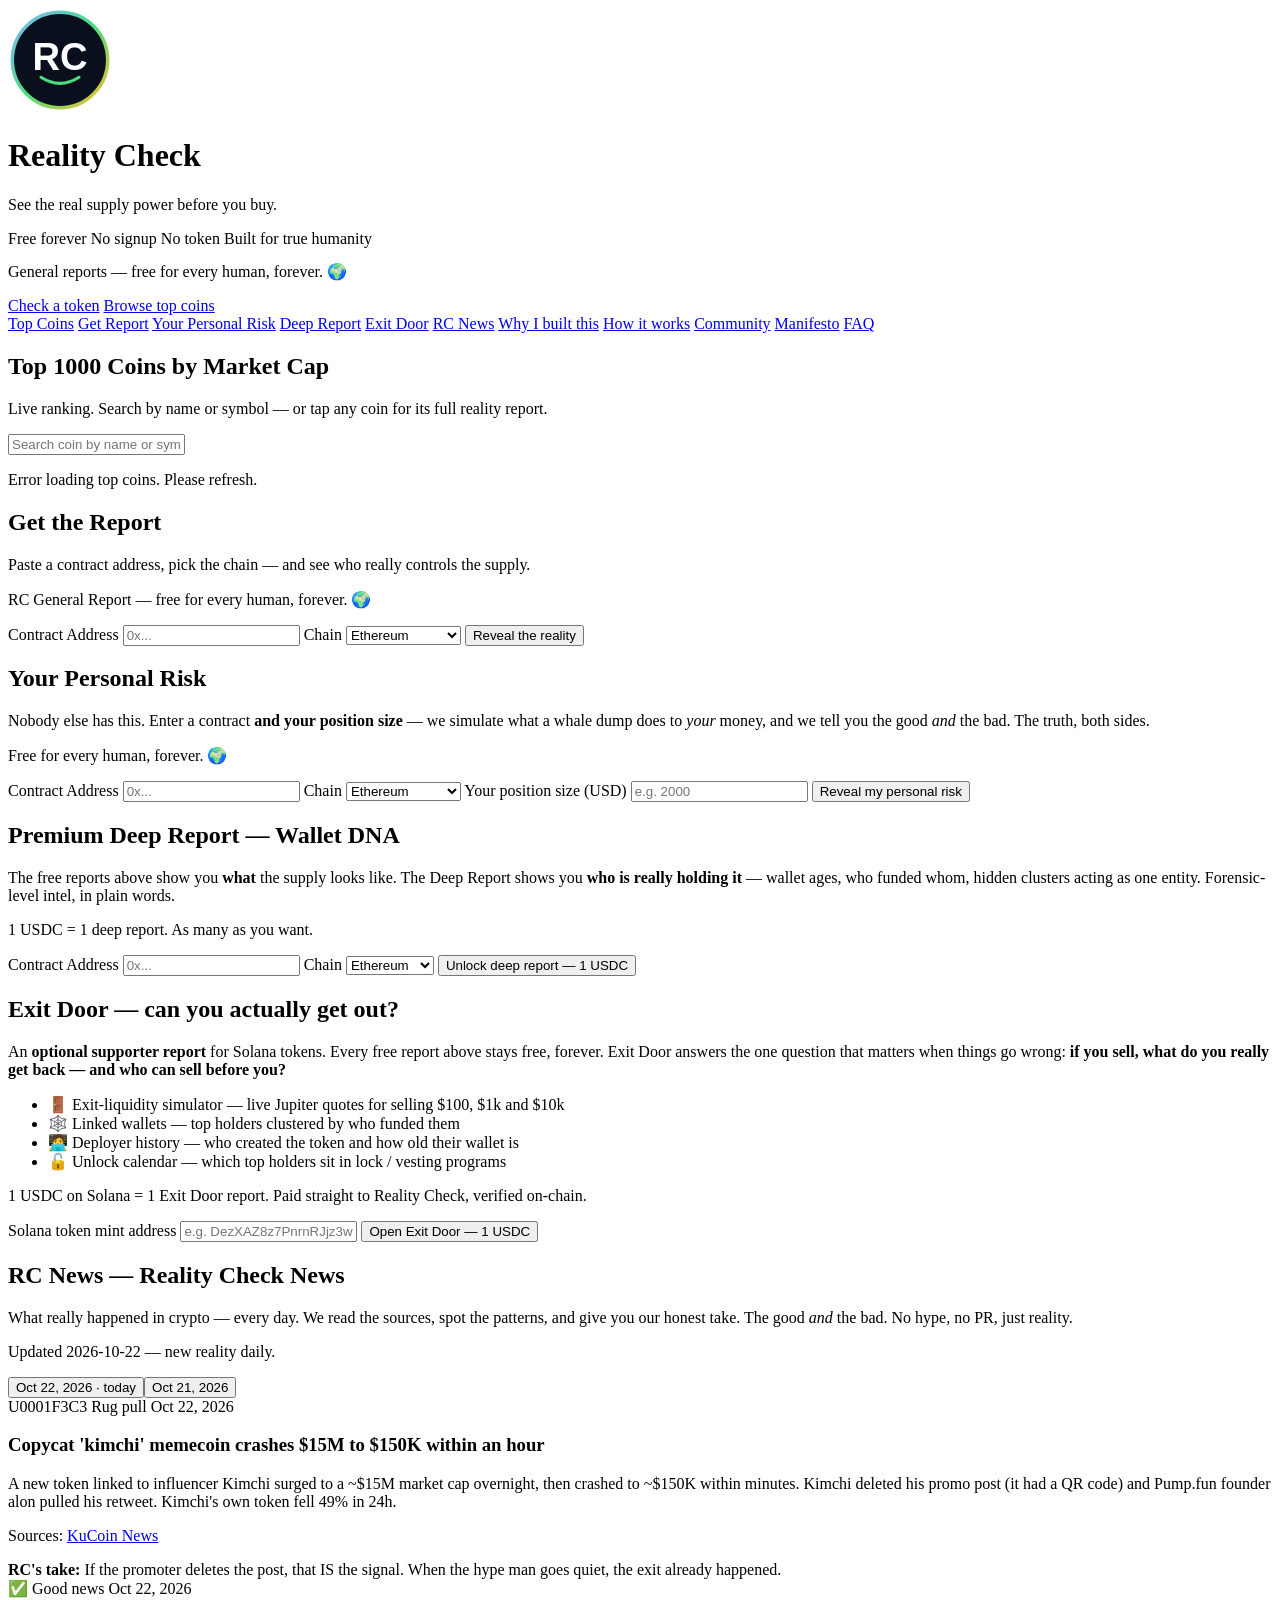
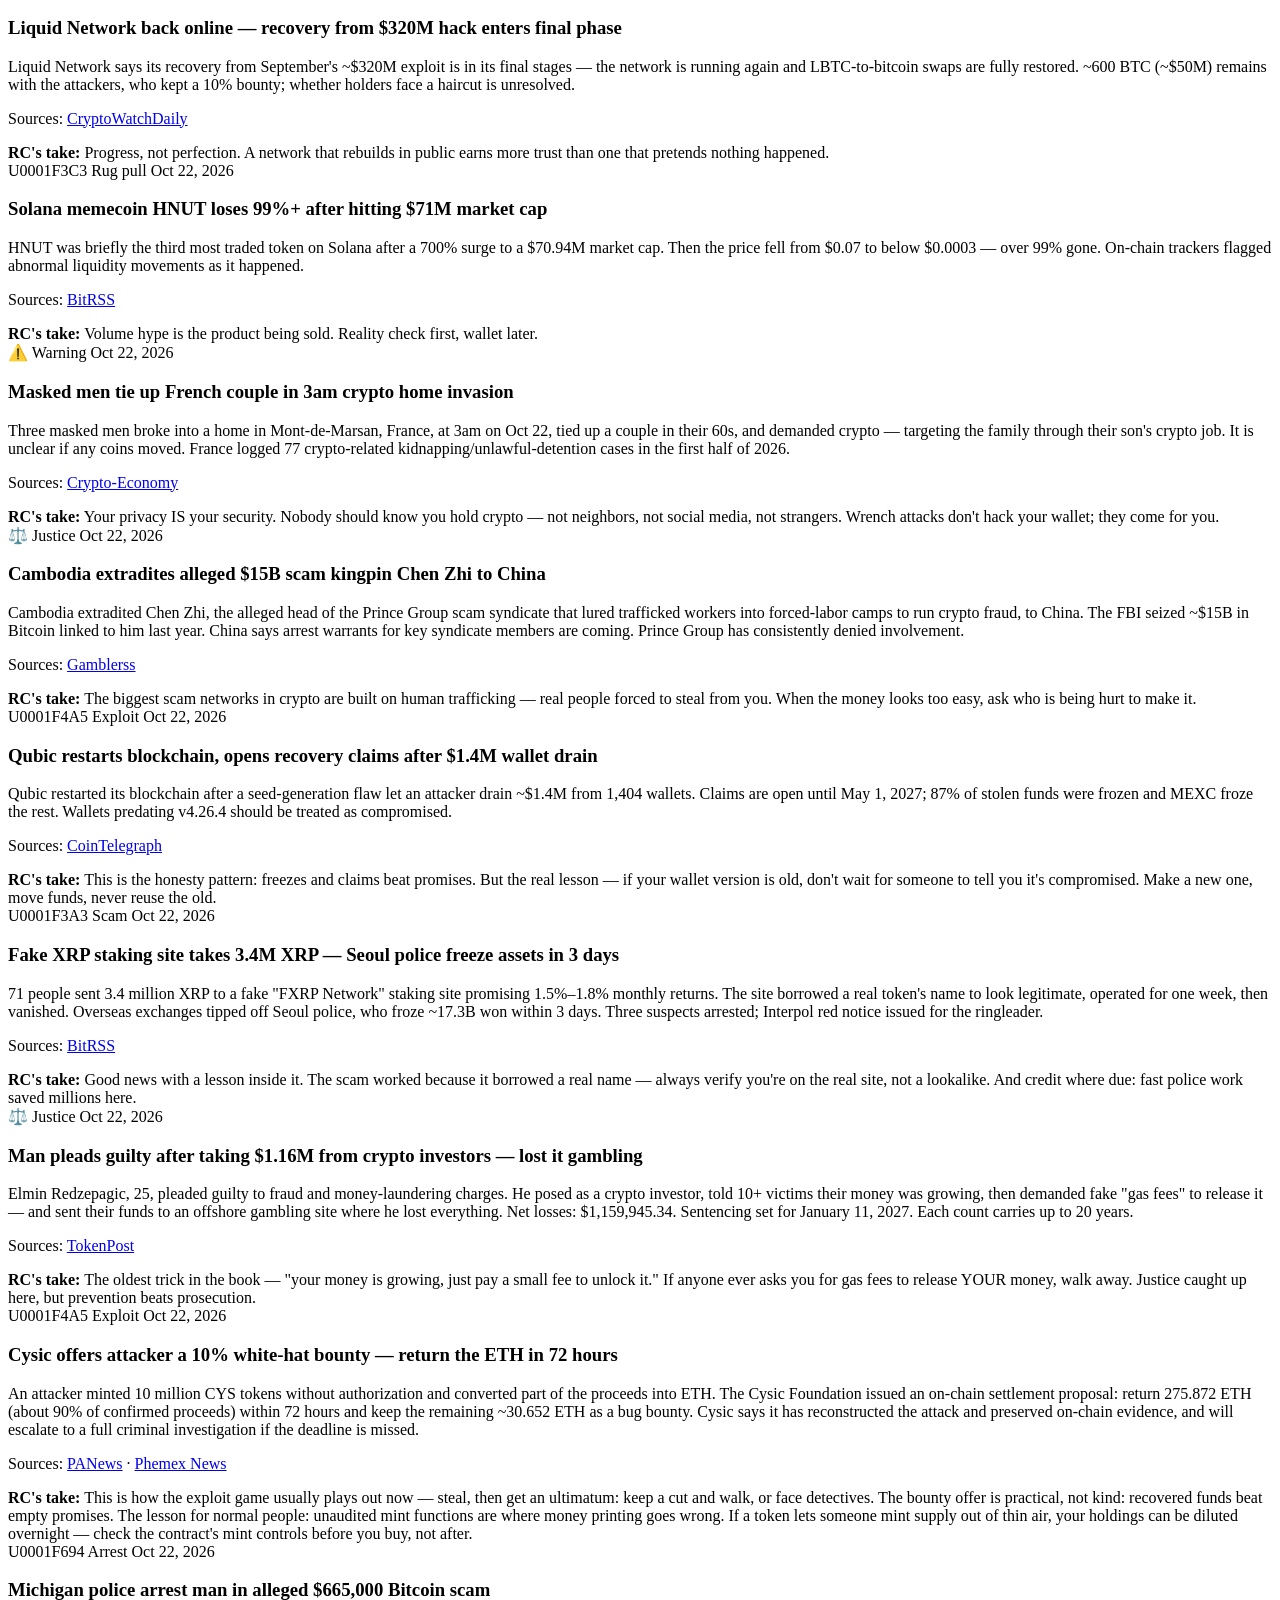
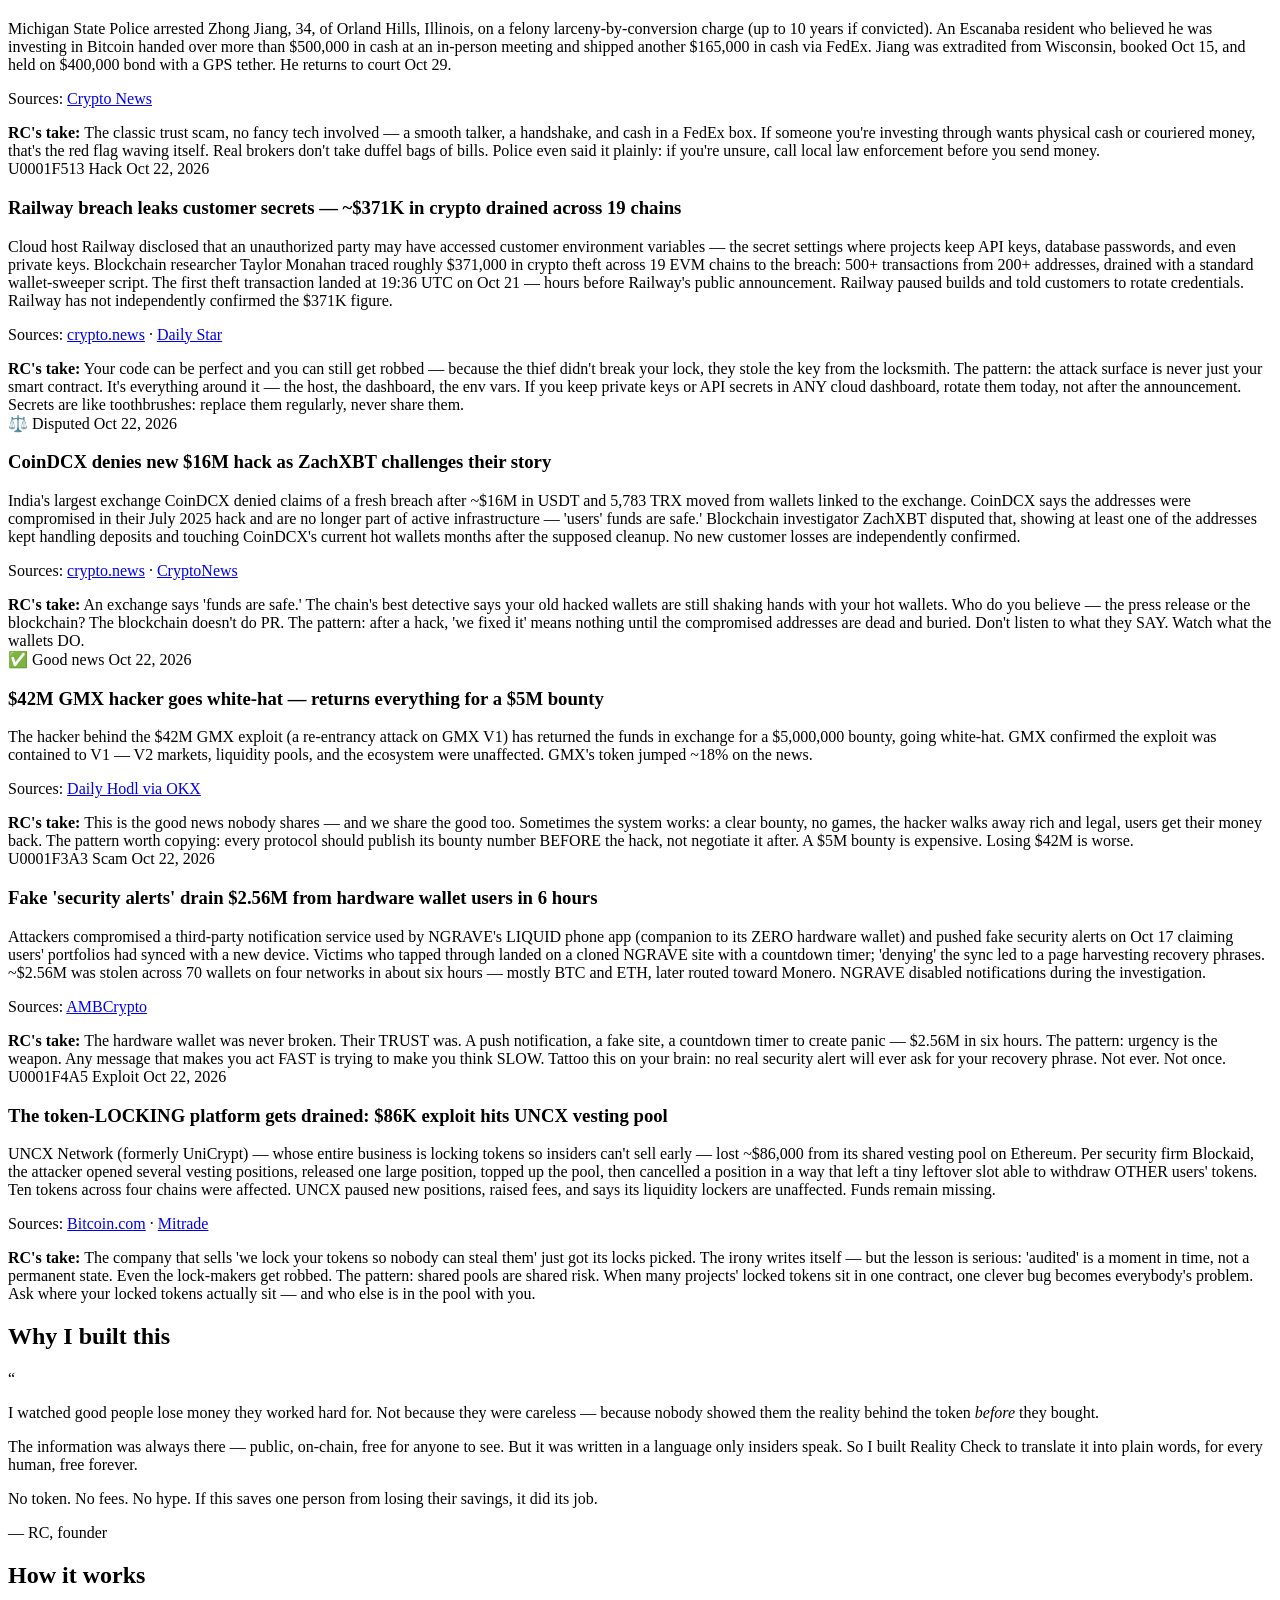
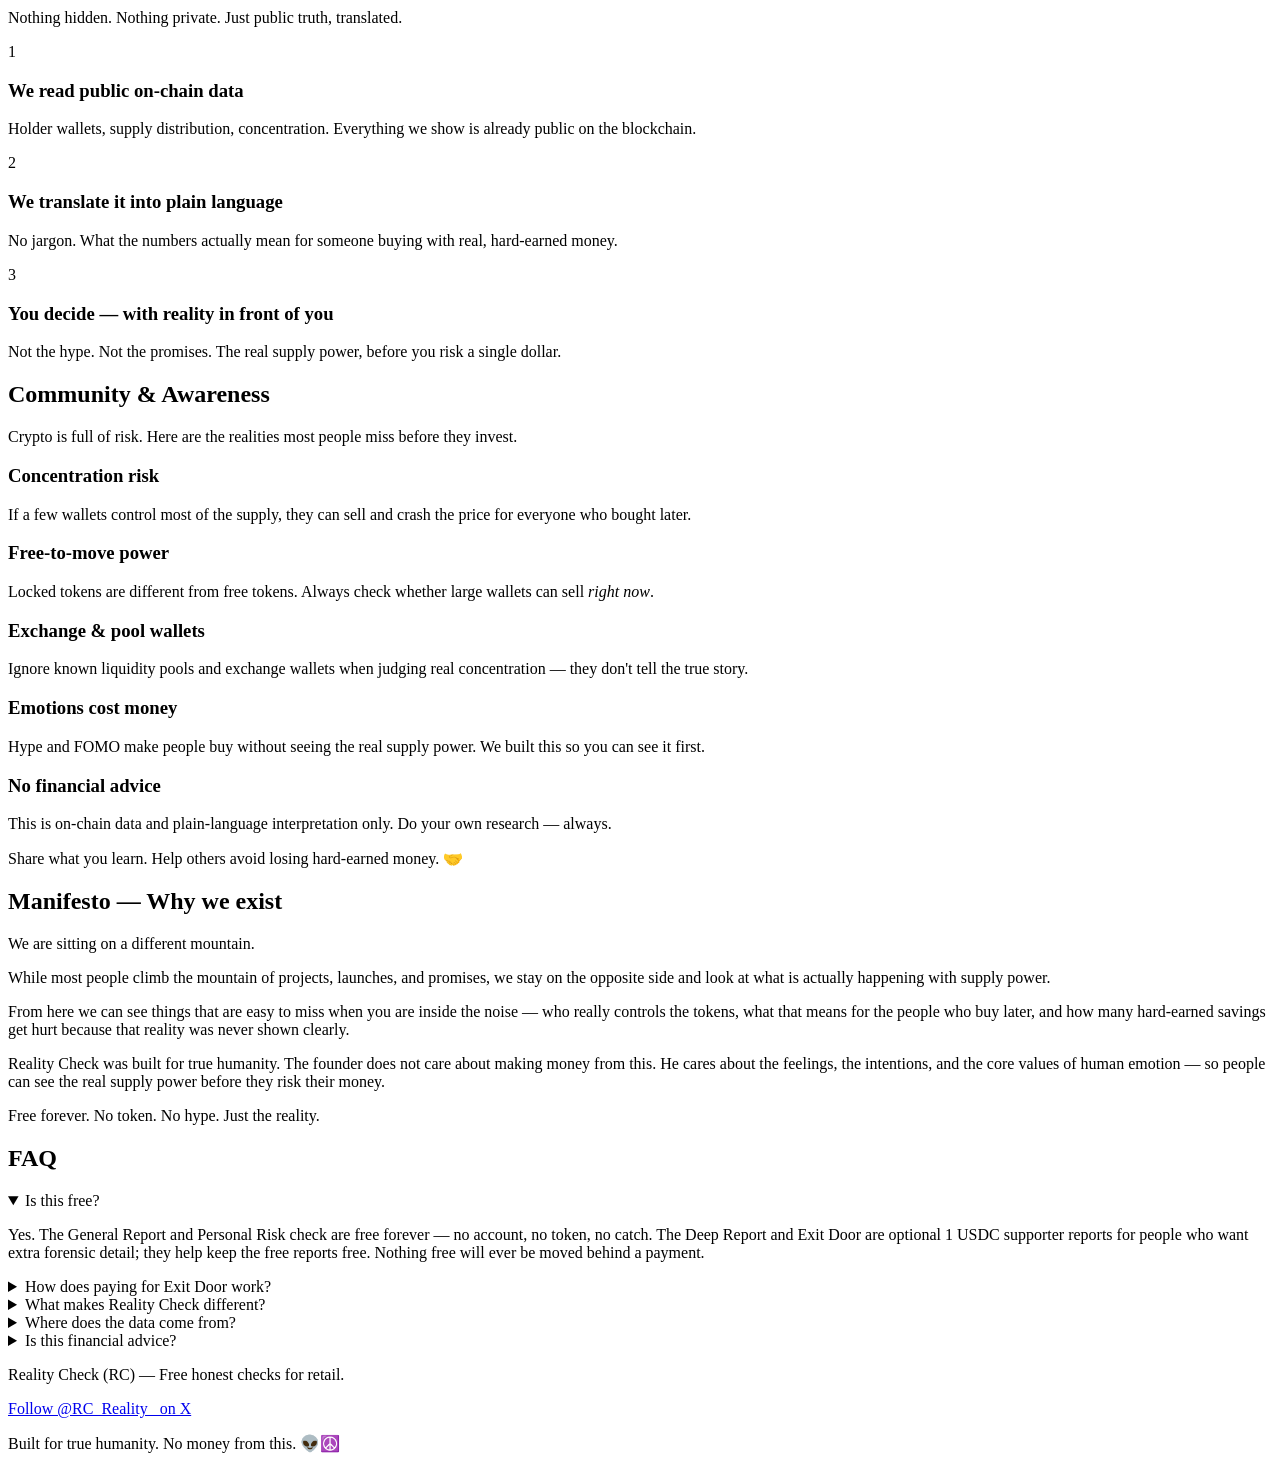
==== commit 5ecc2ac0: "Add 48px/192px favicons + favicon.ico for Google search icon" ====
--- a/src/index.html
+++ b/src/index.html
@@ -10,6 +10,9 @@
 <link rel="canonical" href="https://www.realitycheckglobal.trade/">
 <link rel="icon" type="image/png" sizes="32x32" href="/favicon-32x32.png">
 <link rel="icon" type="image/png" sizes="16x16" href="/favicon-16x16.png">
+<link rel="icon" type="image/png" sizes="48x48" href="/favicon-48x48.png">
+<link rel="icon" type="image/png" sizes="192x192" href="/favicon-192x192.png">
+<link rel="shortcut icon" href="/favicon.ico">
 <link rel="apple-touch-icon" href="/apple-touch-icon.png">
 <meta property="og:type" content="website">
 <meta property="og:image" content="https://www.realitycheckglobal.trade/rc-logo.png">
